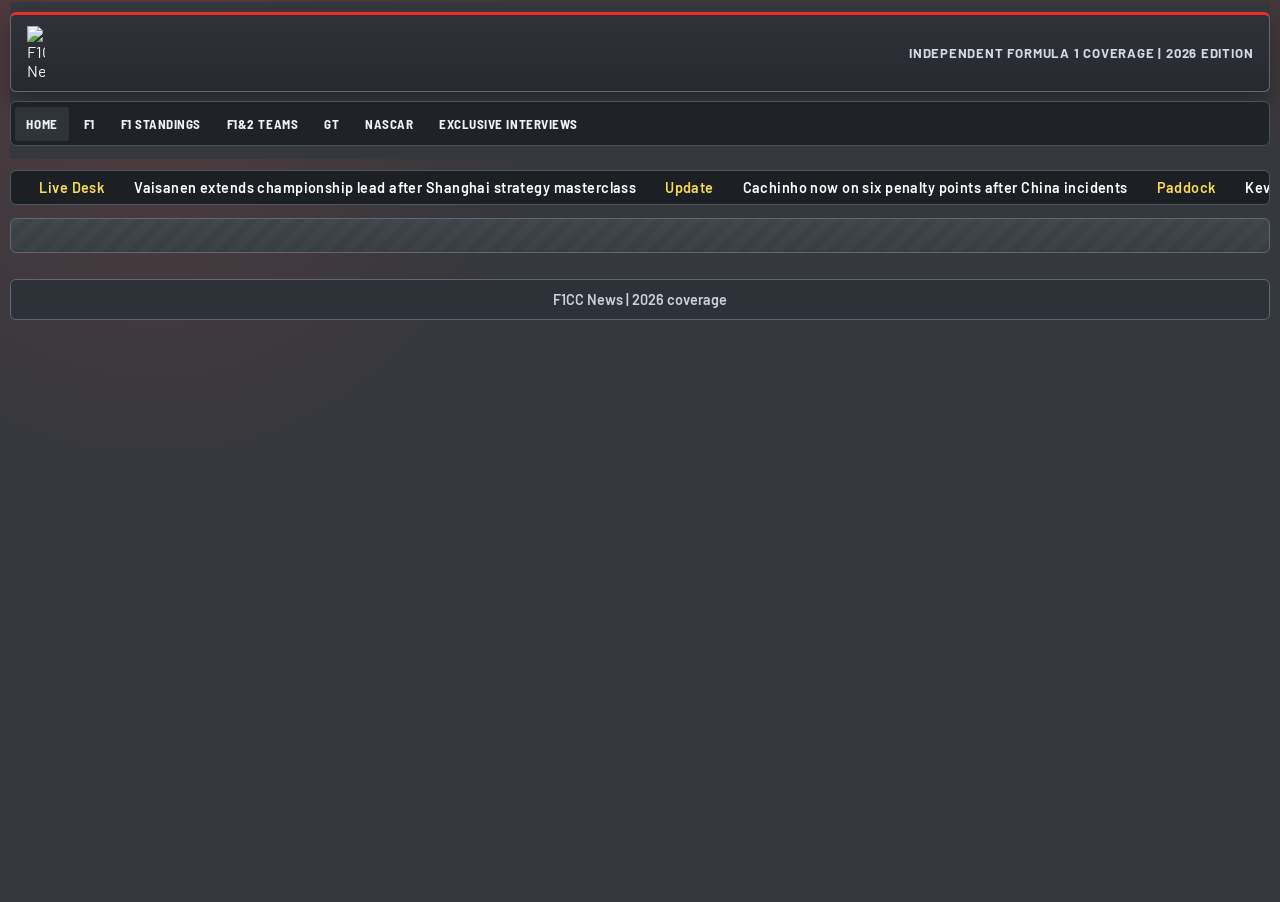
==== index.html @ a1f5dc10 "Update index.html" ====
<!DOCTYPE html>
<html lang="en">
<head>
	<meta charset="UTF-8">
	<meta name="viewport" content="width=device-width, initial-scale=1.0">
	<title>F1CC News | 2026 Desk</title>
	<link rel="icon" type="image/x-icon" href="images/F1CC News icon.ico">
	<link rel="preconnect" href="https://fonts.googleapis.com">
	<link rel="preconnect" href="https://fonts.gstatic.com" crossorigin>
	<link href="https://fonts.googleapis.com/css2?family=Barlow:wght@400;500;700;800&family=Barlow+Semi+Condensed:wght@500;700;800&display=swap" rel="stylesheet">
	<style>
		:root {
			--bg: #35383d;
			--bg-soft: #3e4248;
			--paper: #454a51;
			--paper-2: #4a5058;
			--ink: #f7f8fa;
			--muted: #ccd2dc;
			--line: #616874;
			--brand: #eb2d2a;
			--brand-dark: #b11f1d;
			--accent: #ff514d;
			--shadow: 0 10px 24px rgba(0, 0, 0, 0.28);
			--radius: 6px;
		}

		* {
			box-sizing: border-box;
		}

		body {
			margin: 0;
			font-family: "Barlow", sans-serif;
			color: var(--ink);
			background:
				linear-gradient(180deg, rgba(235, 45, 42, 0.08), transparent 180px),
				radial-gradient(circle at 12% 12%, rgba(255, 81, 77, 0.12), transparent 28%),
				var(--bg);
			min-height: 100vh;
		}

		body.dialog-open {
			overflow: hidden;
		}

		.site-shell {
			width: min(1280px, calc(100% - 1.2rem));
			margin: 0.75rem auto 1.4rem;
			position: relative;
		}

		.topbar {
			display: flex;
			align-items: center;
			justify-content: space-between;
			border: 1px solid var(--line);
			border-radius: var(--radius);
			background: linear-gradient(180deg, #2f3339 0%, #26292f 100%);
			box-shadow: var(--shadow);
			padding: 0.7rem 1rem;
			gap: 1rem;
			overflow: hidden;
			border-top: 3px solid var(--brand);
		}

		.brand {
			font-family: "Barlow Semi Condensed", sans-serif;
			font-size: clamp(1.85rem, 4vw, 2.6rem);
			letter-spacing: 0.02em;
			line-height: 0.95;
			margin: 0;
			color: #ffffff;
			white-space: nowrap;
			font-weight: 800;
			text-transform: uppercase;
		}

		.brand span {
			color: var(--brand);
		}

		.tagline {
			font-weight: 700;
			color: #d4dae4;
			font-size: 0.82rem;
			text-transform: uppercase;
			letter-spacing: 0.06em;
			white-space: nowrap;
		}

		.nav-row {
			margin-top: 0.55rem;
			background: #1f2227;
			border: 1px solid #4c525d;
			border-radius: var(--radius);
			display: flex;
			gap: 0.2rem;
			padding: 0.28rem;
			overflow-x: auto;
		}

		.nav-link {
			color: #eef1f7;
			text-decoration: none;
			text-transform: uppercase;
			font-family: "Barlow Semi Condensed", sans-serif;
			font-weight: 700;
			letter-spacing: 0.04em;
			font-size: 0.82rem;
			padding: 0.5rem 0.65rem;
			border-radius: 3px;
			border: 1px solid transparent;
			white-space: nowrap;
		}

		.nav-link:hover,
		.nav-link.active {
			background: #2f343b;
			border-color: #555d69;
		}

		.ticker-wrap {
			margin-top: 0.7rem;
			background: #1c1f24;
			color: #fff;
			border-radius: var(--radius);
			overflow: hidden;
			border: 1px solid #4f5662;
		}

		.ticker {
			display: inline-block;
			padding: 0.5rem 0;
			white-space: nowrap;
			animation: ticker 28s linear infinite;
			font-weight: 600;
			letter-spacing: 0.03em;
			font-size: 0.9rem;
		}

		.ticker span {
			margin: 0 1.8rem;
			color: #f9db55;
		}

		@keyframes ticker {
			from { transform: translateX(0); }
			to { transform: translateX(-50%); }
		}

		.hero {
			margin-top: 0.8rem;
			padding: 1.05rem;
			border: 1px solid var(--line);
			border-radius: var(--radius);
			background: linear-gradient(180deg, #3f444b 0%, #383c43 100%);
			position: relative;
			overflow: hidden;
		}

		.hero::before {
			content: "";
			position: absolute;
			inset: 0;
			background: repeating-linear-gradient(135deg, rgba(255, 255, 255, 0.02) 0 8px, rgba(255, 255, 255, 0) 8px 16px);
			pointer-events: none;
		}

		.hero h2 {
			font-family: "Barlow Semi Condensed", sans-serif;
			font-size: clamp(1.7rem, 5vw, 2.6rem);
			margin: 0;
			color: #ffffff;
			letter-spacing: -0.02em;
			line-height: 1;
			max-width: 18ch;
			position: relative;
			z-index: 2;
			text-transform: uppercase;
		}

		.hero p {
			max-width: 75ch;
			color: #d2d9e3;
			font-size: 0.97rem;
			margin-bottom: 0;
			position: relative;
			z-index: 2;
		}

		.frontpage {
			display: grid;
			grid-template-columns: minmax(0, 1.2fr) minmax(280px, 0.8fr);
			gap: 0.8rem;
			align-items: stretch;
			position: relative;
			z-index: 2;
		}

		.feature-card,
		.headline-stack {
			border: 1px solid #6b7380;
			border-radius: 4px;
			background: #2f3339;
			box-shadow: inset 0 0 0 1px rgba(255, 255, 255, 0.03);
		}

		.feature-card {
			padding: 0.8rem;
		}

		.feature-card a,
		.headline-link {
			color: inherit;
			text-decoration: none;
		}

		.feature-title {
			margin: 0.55rem 0 0.35rem;
			font-family: "Barlow Semi Condensed", sans-serif;
			font-size: clamp(1.3rem, 2.4vw, 2rem);
			line-height: 1.02;
			text-transform: uppercase;
		}

		.feature-kicker,
		.headline-kicker {
			font-size: 0.75rem;
			text-transform: uppercase;
			letter-spacing: 0.06em;
			color: #ffcbca;
			font-weight: 700;
		}

		.feature-card .img-placeholder {
			min-height: 250px;
			margin: 0;
		}

		.feature-card img,
		.teaser-image {
			width: 100%;
			height: auto;
			max-height: 320px;
			object-fit: cover;
			border-radius: 4px;
			border: 1px solid #727b8a;
			display: block;
		}

		.headline-stack {
			display: grid;
			gap: 0;
			overflow: hidden;
		}

		.headline-link {
			display: block;
			padding: 0.95rem;
			border-bottom: 1px solid #59616d;
			transition: background 0.15s ease;
		}

		.headline-link:last-child {
			border-bottom: 0;
		}

		.headline-link:hover {
			background: #3a4048;
		}

		.headline-link h3 {
			margin: 0.35rem 0 0.25rem;
			font-family: "Barlow Semi Condensed", sans-serif;
			font-size: 1.28rem;
			line-height: 1.04;
			text-transform: uppercase;
		}

		.headline-link p {
			margin: 0;
			color: #d5dbe4;
			font-size: 0.92rem;
			line-height: 1.35;
		}

		.front-teasers {
			display: grid;
			gap: 0.8rem;
		}

		.teaser-card {
			background: #40454c;
			border: 1px solid #6b7380;
			border-radius: 4px;
			padding: 0.8rem;
			box-shadow: inset 0 0 0 1px rgba(255, 255, 255, 0.03);
		}

		.teaser-card a {
			color: inherit;
			text-decoration: none;
		}

		.teaser-card h3 {
			margin: 0.5rem 0 0.25rem;
			font-family: "Barlow Semi Condensed", sans-serif;
			font-size: 1.25rem;
			text-transform: uppercase;
			line-height: 1.05;
		}

		.teaser-card p {
			margin: 0;
			color: #d6dce6;
		}

		.content-layout {
			display: grid;
			grid-template-columns: minmax(0, 2.2fr) minmax(260px, 1fr);
			gap: 0.8rem;
			align-items: start;
			margin-top: 0.8rem;
		}

		.grid {
			display: grid;
			grid-template-columns: 1fr;
			gap: 0.8rem;
			margin-top: 0;
		}

		.article {
			background: var(--paper);
			border: 1px solid var(--line);
			border-radius: var(--radius);
			box-shadow: var(--shadow);
			overflow: hidden;
			opacity: 0;
			transform: translateY(16px);
			animation: reveal 0.55s ease forwards;
		}

		.article:nth-child(2) {
			animation-delay: 0.18s;
		}

		@keyframes reveal {
			to {
				opacity: 1;
				transform: translateY(0);
			}
		}

		.article-head {
			padding: 0.95rem 0.95rem 0.75rem;
			border-bottom: 1px solid var(--line);
			background: linear-gradient(180deg, #4d535c 0%, #434952 100%);
		}

		.label-row {
			display: flex;
			flex-wrap: wrap;
			gap: 0.5rem;
			margin-bottom: 0.65rem;
		}

		.pill {
			border-radius: 999px;
			padding: 0.25rem 0.6rem;
			font-size: 0.74rem;
			font-weight: 800;
			letter-spacing: 0.06em;
			text-transform: uppercase;
			border: 1px solid transparent;
		}

		.pill.breaking {
			background: #582527;
			color: #ffd2d0;
			border-color: #8a3b3f;
		}

		.pill.analysis {
			background: #2e3e55;
			color: #d7e7ff;
			border-color: #4f6586;
		}

		.article h3 {
			margin: 0;
			font-size: clamp(1.32rem, 2.4vw, 1.95rem);
			line-height: 1.06;
			font-family: "Barlow Semi Condensed", sans-serif;
			text-transform: uppercase;
			letter-spacing: -0.01em;
		}

		.meta {
			margin-top: 0.55rem;
			color: #c7cdd7;
			font-weight: 600;
			font-size: 0.85rem;
		}

		.action-row {
			display: flex;
			flex-wrap: wrap;
			gap: 0.45rem;
			margin-top: 0.75rem;
		}

		.fake-btn {
			background: #2a2e35;
			color: #f5f7fc;
			border: 1px solid #666f7c;
			border-radius: 3px;
			padding: 0.35rem 0.55rem;
			font-size: 0.74rem;
			font-weight: 700;
			letter-spacing: 0.04em;
			text-transform: uppercase;
		}

		.fake-btn.primary {
			background: #a52624;
			border-color: #d53f3c;
		}

		.article-body {
			padding: 0.95rem;
			line-height: 1.55;
			font-size: 0.98rem;
			color: #eef2f8;
		}

		.img-placeholder {
			display: grid;
			place-items: center;
			min-height: 210px;
			margin: 0.5rem 0 0.8rem;
			border-radius: 4px;
			border: 1px dashed #7c8695;
			background:
				linear-gradient(180deg, rgba(255, 255, 255, 0.03), rgba(255, 255, 255, 0.01)),
				repeating-linear-gradient(45deg, rgba(255, 255, 255, 0.03) 0 10px, rgba(255, 255, 255, 0) 10px 20px);
			color: #d4dbe7;
			font-family: "Barlow Semi Condensed", sans-serif;
			font-size: 0.96rem;
			letter-spacing: 0.05em;
			text-transform: uppercase;
		}

		.image-card {
			margin: 0.5rem 0 0.8rem;
		}

		.image-card img {
			display: block;
			width: 100%;
			height: auto;
			max-height: 420px;
			object-fit: cover;
			border-radius: 4px;
			border: 1px solid #727b8a;
		}

		.image-card figcaption {
			font-size: 0.78rem;
			color: #c3cbd8;
			margin-top: 0.36rem;
			text-transform: uppercase;
			letter-spacing: 0.04em;
		}

		.img-slot {
			display: flex;
			flex-direction: column;
			gap: 0.32rem;
		}

		.img-slot img {
			display: block;
			width: 100%;
			height: 92px;
			object-fit: cover;
			border-radius: 4px;
			border: 1px solid #727b8a;
		}

		.img-row {
			display: grid;
			grid-template-columns: repeat(3, minmax(0, 1fr));
			gap: 0.45rem;
			margin: 0.35rem 0 0.8rem;
		}

		.img-row .img-placeholder {
			min-height: 92px;
			margin: 0;
			font-size: 0.75rem;
		}

		.article-body h4 {
			margin: 1.15rem 0 0.5rem;
			font-size: 1.05rem;
			color: #ffffff;
			border-left: 3px solid var(--brand);
			padding-left: 0.5rem;
			line-height: 1.2;
			text-transform: uppercase;
			font-family: "Barlow Semi Condensed", sans-serif;
			letter-spacing: 0.03em;
		}

		.article-body p {
			margin: 0.6rem 0;
		}

		dialog.news-dialog {
			width: min(980px, calc(100% - 1rem));
			max-height: calc(100vh - 1rem);
			padding: 0;
			border: 1px solid #6b7380;
			border-radius: 6px;
			background: #3f444b;
			color: var(--ink);
			box-shadow: 0 22px 60px rgba(0, 0, 0, 0.55);
			overflow: auto;
		}

		dialog.news-dialog::backdrop {
			background: rgba(7, 8, 10, 0.78);
			backdrop-filter: blur(2px);
		}

		.dialog-bar {
			display: flex;
			align-items: center;
			justify-content: space-between;
			gap: 0.75rem;
			padding-bottom: 0.65rem;
			margin-bottom: 0.65rem;
			border-bottom: 1px solid #69727f;
		}

		.dialog-label {
			font-family: "Barlow Semi Condensed", sans-serif;
			text-transform: uppercase;
			letter-spacing: 0.05em;
			font-size: 0.85rem;
			font-weight: 800;
			color: #ffcbca;
		}

		.dialog-close {
			border: 1px solid #69727f;
			border-radius: 3px;
			background: #2d3138;
			color: #ffffff;
			padding: 0.35rem 0.6rem;
			font-weight: 700;
			text-transform: uppercase;
			letter-spacing: 0.04em;
		}

		.dialog-close:hover {
			background: #3a4048;
		}

		.dialog-shell {
			padding: 0.95rem;
		}

		.sidebar {
			border: 1px solid var(--line);
			border-radius: var(--radius);
			background: linear-gradient(180deg, #424851 0%, #3a3f47 100%);
			box-shadow: var(--shadow);
			overflow: hidden;
		}

		.sidebar-head {
			padding: 0.8rem 0.9rem;
			border-bottom: 1px solid var(--line);
			font-family: "Barlow Semi Condensed", sans-serif;
			font-size: 1rem;
			font-weight: 800;
			text-transform: uppercase;
			letter-spacing: 0.03em;
		}

		.side-block {
			padding: 0.8rem 0.9rem;
			border-bottom: 1px solid #58606d;
		}

		.side-block:last-child {
			border-bottom: 0;
		}

		.side-title {
			margin: 0 0 0.6rem;
			font-size: 0.8rem;
			text-transform: uppercase;
			letter-spacing: 0.05em;
			color: #cad1dc;
		}

		.side-list {
			list-style: none;
			margin: 0;
			padding: 0;
			display: grid;
			gap: 0.5rem;
		}

		.side-list li {
			padding-bottom: 0.45rem;
			border-bottom: 1px dotted #697282;
			font-size: 0.93rem;
			line-height: 1.25;
		}

		.side-list li:last-child {
			border-bottom: 0;
			padding-bottom: 0;
		}

		.side-thumb {
			min-height: 72px;
			margin-top: 0.55rem;
		}

		footer {
			margin-top: 0.8rem;
			border: 1px solid var(--line);
			border-radius: var(--radius);
			padding: 0.7rem 0.95rem;
			background: #2d3138;
			font-weight: 600;
			color: #ccd2dc;
			text-align: center;
			font-size: 0.9rem;
		}

		@media (max-width: 980px) {
			.content-layout {
				grid-template-columns: 1fr;
			}

			.frontpage {
				grid-template-columns: 1fr;
			}

			.sidebar {
				order: -1;
			}
		}

		@media (max-width: 720px) {
			.site-shell {
				width: calc(100% - 0.7rem);
				margin-top: 0.35rem;
			}

			.topbar {
				flex-direction: column;
				align-items: flex-start;
			}

			.tagline {
				font-size: 0.72rem;
			}

			.hero {
				padding: 0.85rem;
			}

			.article-head,
			.article-body {
				padding: 0.82rem;
			}

			.img-row {
				grid-template-columns: repeat(2, minmax(0, 1fr));
			}
		}
	</style>
</head>
<body>
	<main class="site-shell">
		<div class="sticky-header" style="position: sticky; top: 0; z-index: 100; padding-top: 0.6rem; padding-bottom: 0.8rem; margin-top: -0.6rem; background: var(--bg);">
        <header class="topbar">
<a href="index.html" style="text-decoration: none; color: inherit; display: inline-block; max-width: 100%;">
    <img src="images/F1CC Header.png" alt="F1CC News" style="width: 20%; max-width: 1080px; height: auto; display: block;">
</a>
          <div class="tagline">Independent Formula 1 Coverage | 2026 Edition</div>
        </header>
        <nav class="nav-row" style="margin-top: 0.55rem; background: #1f2227; border: 1px solid #4c525d; border-radius: var(--radius); display: flex; gap: 0.2rem; padding: 0.28rem; overflow-x: auto;">
          <a class="nav-link active" href="index.html" style="color: #eef1f7; text-decoration: none; text-transform: uppercase; font-family: 'Barlow Semi Condensed', sans-serif; font-weight: 700; letter-spacing: 0.04em; font-size: 0.82rem; padding: 0.5rem 0.65rem; border-radius: 3px; border: 1px solid transparent; white-space: nowrap;">Home</a>
          <a class="nav-link" href="#" style="color: #eef1f7; text-decoration: none; text-transform: uppercase; font-family: 'Barlow Semi Condensed', sans-serif; font-weight: 700; letter-spacing: 0.04em; font-size: 0.82rem; padding: 0.5rem 0.65rem; border-radius: 3px; border: 1px solid transparent; white-space: nowrap;">F1</a>
          <a class="nav-link" href="https://jrfoster09.github.io/f1cc-wiki/pages/season.html?year=2026" style="color: #eef1f7; text-decoration: none; text-transform: uppercase; font-family: 'Barlow Semi Condensed', sans-serif; font-weight: 700; letter-spacing: 0.04em; font-size: 0.82rem; padding: 0.5rem 0.65rem; border-radius: 3px; border: 1px solid transparent; white-space: nowrap;">F1 Standings</a>
          <a class="nav-link" href="https://jrfoster09.github.io/f1cc-wiki/pages/teams.html" style="color: #eef1f7; text-decoration: none; text-transform: uppercase; font-family: 'Barlow Semi Condensed', sans-serif; font-weight: 700; letter-spacing: 0.04em; font-size: 0.82rem; padding: 0.5rem 0.65rem; border-radius: 3px; border: 1px solid transparent; white-space: nowrap;">F1&2 Teams</a>
          <a class="nav-link" href="#" style="color: #eef1f7; text-decoration: none; text-transform: uppercase; font-family: 'Barlow Semi Condensed', sans-serif; font-weight: 700; letter-spacing: 0.04em; font-size: 0.82rem; padding: 0.5rem 0.65rem; border-radius: 3px; border: 1px solid transparent; white-space: nowrap;">GT</a>
          <a class="nav-link" href="#" style="color: #eef1f7; text-decoration: none; text-transform: uppercase; font-family: 'Barlow Semi Condensed', sans-serif; font-weight: 700; letter-spacing: 0.04em; font-size: 0.82rem; padding: 0.5rem 0.65rem; border-radius: 3px; border: 1px solid transparent; white-space: nowrap;">NASCAR</a>
          <a class="nav-link" href="#" style="color: #eef1f7; text-decoration: none; text-transform: uppercase; font-family: 'Barlow Semi Condensed', sans-serif; font-weight: 700; letter-spacing: 0.04em; font-size: 0.82rem; padding: 0.5rem 0.65rem; border-radius: 3px; border: 1px solid transparent; white-space: nowrap;">Exclusive Interviews</a>
        </nav>
      </div>

		<div class="ticker-wrap" aria-label="news ticker">
			<div class="ticker">
				<span>Live Desk</span>Vaisanen extends championship lead after Shanghai strategy masterclass<span>Update</span>Cachinho now on six penalty points after China incidents<span>Paddock</span>Kevu linked with VCARB seat as junior programme decision looms<span>Live Desk</span>Vaisanen extends championship lead after Shanghai strategy masterclass<span>Update</span>Cachinho now on six penalty points after China incidents<span>Paddock</span>Kevu linked with VCARB seat as junior programme decision looms
			</div>
		</div>

		<section class="hero" id="hero-container"></section>

		<div class="content-layout">
			<section class="front-teasers" id="teasers-container"></section>

<!--
			<aside class="sidebar" aria-label="More stories">
				<div class="sidebar-head">More Headlines</div>
				<section class="side-block">
					<h4 class="side-title">Latest Updates</h4>
					<ul class="side-list">
						<li>JackTEF set for FW14B drive at Goodwood while F1 is out of town</li>
						<li>Ferrari approach to Liam Dela Cruz reportedly rejected after retirement</li>
						<li>RFK Racing says all four Fords had race-winning speed at Daytona 500</li>
					</ul>
					<div class="img-slot side-thumb">
						<img src="images/Fer EV Garage.jpg" alt="News headline image 1">
						<div class="img-placeholder">Sidebar image slot 1</div>
					</div>
				</section>

				<section class="side-block">
					<h4 class="side-title">Latest On Track</h4>
					<ul class="side-list">
						<li>China GP fallout: paddock turns attention to strategy and penalties</li>
						<li>Japan preview: Suzuka pressure rises for title contenders</li>
						<li>Ferrari's championship lead becomes the paddock benchmark</li>
					</ul>
					<div class="img-slot side-thumb">
						<img src="images/RB Roy Garage.png" alt="News headline image 2">
						<div class="img-placeholder">Sidebar image slot 2</div>
					</div>
				</section>
			</aside>
-->
			<div id="sidebar-container"></div>
		</div>

		<footer>
			F1CC News | 2026 coverage
		</footer>
	</main>
	<script src="stories.js"></script>
  <script src="sidebar.js"></script>

<script>
  function extractSnippet(html) {
      if (!html) return '';
      const tmp = document.createElement('div');
      tmp.innerHTML = html;
      let text = tmp.textContent || tmp.innerText || '';
      text = text.trim();
      return text.length > 120 ? text.substring(0, 117) + '...' : text;
  }

  function parseDateFromMeta(meta) {
    const m = (meta || '').match(/Published:\s*(\d+)\s+(\w+)\s+(\d{4})/);
    if (!m) return new Date(0);
    return new Date(m[2] + ' ' + m[1] + ', ' + m[3]);
  }

  async function initFrontPage() {
    await window.loadStories();
    const storiesArray = Object.entries(window.stories)
      .map(([key, story]) => ({ key, ...story }))
      .filter(s => Array.isArray(s.tags) && s.tags.includes('F1'));

    storiesArray.sort((a, b) => parseDateFromMeta(b.meta) - parseDateFromMeta(a.meta));

    const leadStory = storiesArray[0] || {};
    const topStory1 = storiesArray[1] || {};
    const topStory2 = storiesArray[2] || {};
    const teasers = storiesArray.slice(3);

    const heroContainer = document.getElementById('hero-container');
    if (heroContainer && leadStory.key) {
        heroContainer.innerHTML = `
        <div class="frontpage">
            <div class="feature-card">
                <div class="feature-kicker">Featured Image</div>
                <a href="article.html?story=${leadStory.key}" aria-label="Open ${leadStory.title}">
                    <img src="${leadStory.image}" alt="Lead Image" style="width:100%;height:auto;max-height:320px;object-fit:cover;border-radius:4px;border:1px solid #727b8a;display:block;">
                </a>
                <a href="article.html?story=${leadStory.key}">
                    <div class="feature-title">${leadStory.title}</div>
                </a>
            </div>
            <div class="headline-stack" aria-label="Top headlines">
                ${topStory1.key ? `<a class="headline-link" href="article.html?story=${topStory1.key}">
                    <div class="headline-kicker">${topStory1.kicker || 'Top Story'}</div>
                    <h3>${topStory1.title}</h3>
                    <p style="color: #b0b8c4; font-size: 0.85rem; margin-bottom: 0.3rem;">${topStory1.meta}</p>
                    <p style="color: #d6dce6; font-size: 0.9rem; line-height: 1.4;">${extractSnippet(topStory1.body)}</p>
                </a>` : ''}
                ${topStory2.key ? `<a class="headline-link" href="article.html?story=${topStory2.key}">
                    <div class="headline-kicker">${topStory2.kicker || 'Analysis'}</div>
                    <h3>${topStory2.title}</h3>
                    <p style="color: #b0b8c4; font-size: 0.85rem; margin-bottom: 0.3rem;">${topStory2.meta}</p>
                    <p style="color: #d6dce6; font-size: 0.9rem; line-height: 1.4;">${extractSnippet(topStory2.body)}</p>
                </a>` : ''}
            </div>
        </div>`;
    }

    const teasersContainer = document.getElementById('teasers-container');
    if (teasersContainer && teasers.length > 0) {
        teasersContainer.innerHTML = teasers.map(story => `
            <div class="teaser-card">
                <div class="label-row" style="display: flex; gap: 0.5rem; flex-wrap: wrap; margin-bottom: 0.5rem;">
                    ${(story.tags || []).map(tag => `<a href="tags.html?tag=${encodeURIComponent(tag)}" class="pill ${tag.toLowerCase() === 'breaking' ? 'breaking' : 'analysis'}">${tag}</a>`).join('')}
                </div>
                <a href="article.html?story=${story.key}">
                    <img class="teaser-image" src="${story.image}" alt="${story.title}" style="width:100%;height:auto;aspect-ratio:3/2;object-fit:cover;margin:0.5rem 0;border-radius:3px;">
                    <h3>${story.title}</h3>
                </a>
                <p style="color: #b0b8c4; font-size: 0.82rem; margin-top: 0.3rem; margin-bottom: 0.4rem;">${story.meta}</p>
                <p style="color: #d6dce6; font-size: 0.9rem; line-height: 1.4;">${extractSnippet(story.body)}</p>
            </div>
        `).join('');
    }
  }

  document.addEventListener('DOMContentLoaded', initFrontPage);
</script>
</body>
</html>
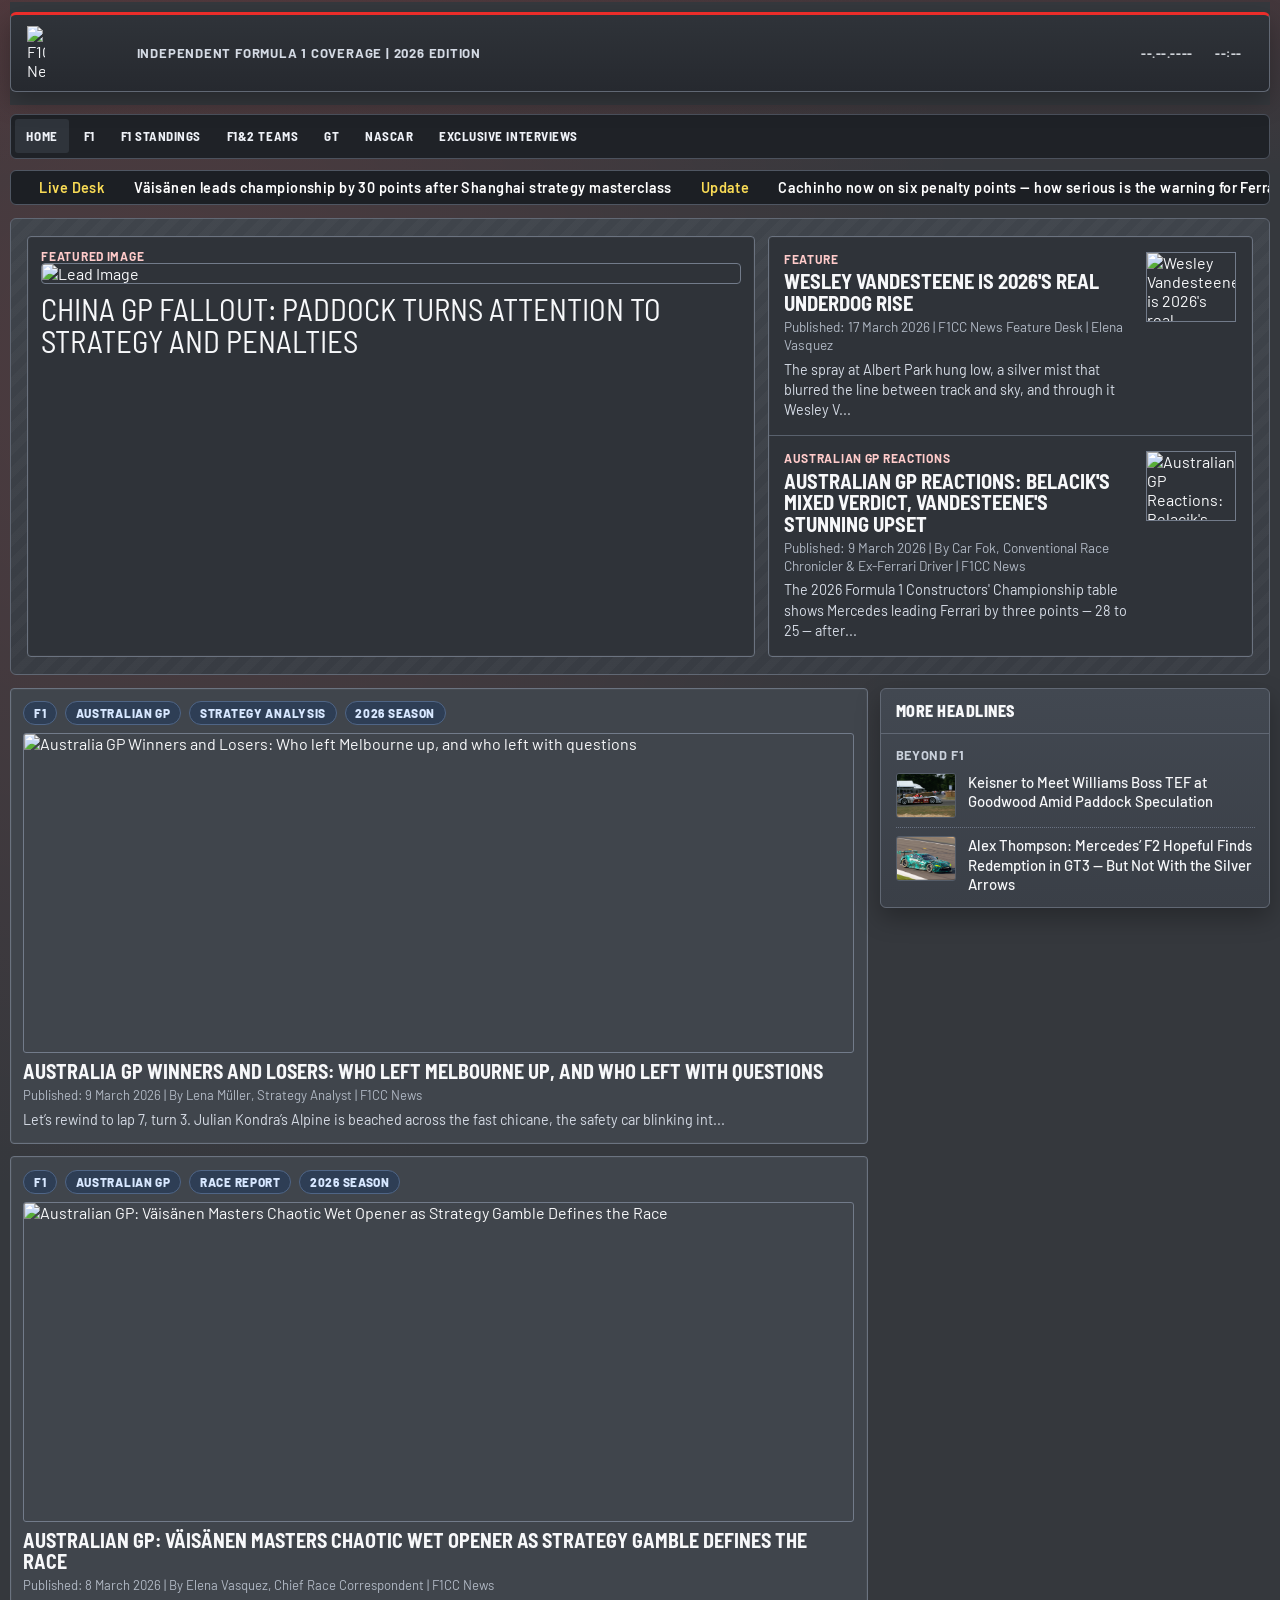
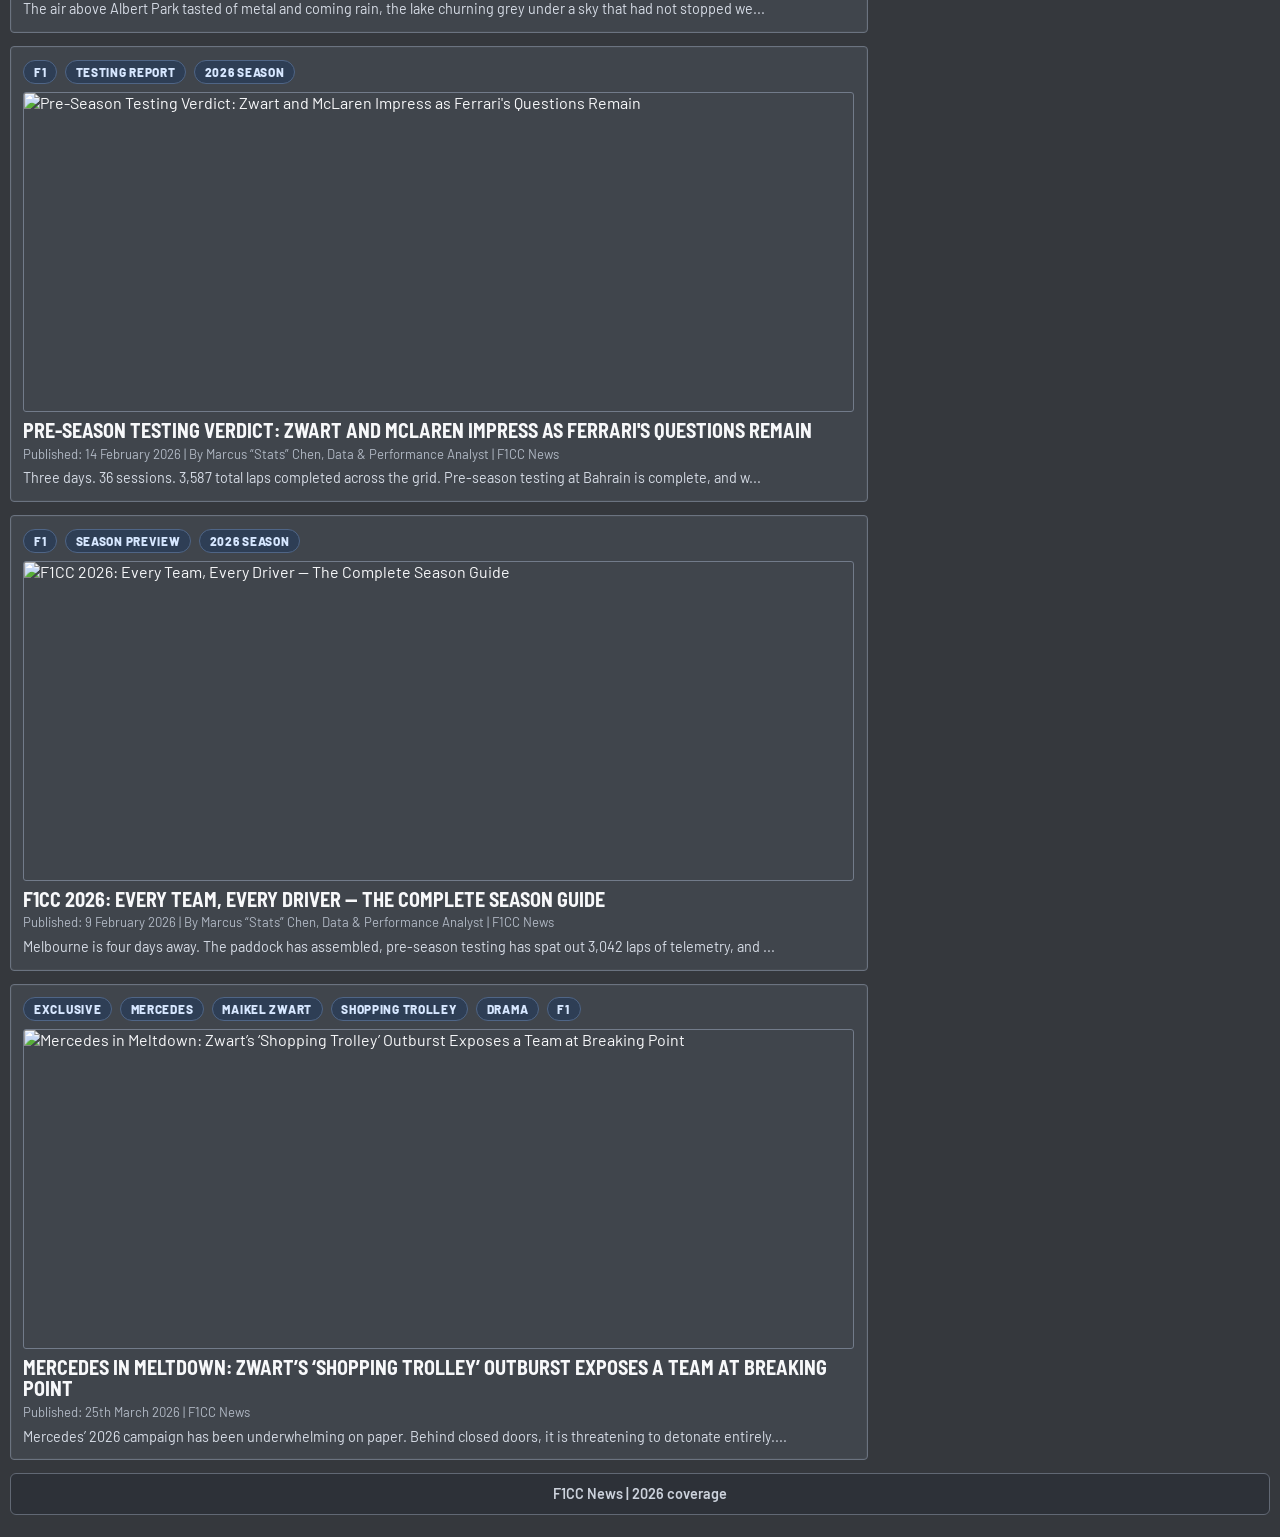
==== commit 9cea4c5a: "Update index.html" ====
--- a/index.html
+++ b/index.html
@@ -1,842 +1,168 @@
-<!DOCTYPE html>
-<html lang="en">
-<head>
-	<meta charset="UTF-8">
-	<meta name="viewport" content="width=device-width, initial-scale=1.0">
-	<title>F1CC News | 2026 Desk</title>
-	<link rel="icon" type="image/x-icon" href="images/F1CC News icon.ico">
-	<link rel="preconnect" href="https://fonts.googleapis.com">
-	<link rel="preconnect" href="https://fonts.gstatic.com" crossorigin>
-	<link href="https://fonts.googleapis.com/css2?family=Barlow:wght@400;500;700;800&family=Barlow+Semi+Condensed:wght@500;700;800&display=swap" rel="stylesheet">
-	<style>
-		:root {
-			--bg: #35383d;
-			--bg-soft: #3e4248;
-			--paper: #454a51;
-			--paper-2: #4a5058;
-			--ink: #f7f8fa;
-			--muted: #ccd2dc;
-			--line: #616874;
-			--brand: #eb2d2a;
-			--brand-dark: #b11f1d;
-			--accent: #ff514d;
-			--shadow: 0 10px 24px rgba(0, 0, 0, 0.28);
-			--radius: 6px;
-		}
-
-		* {
-			box-sizing: border-box;
-		}
-
-		body {
-			margin: 0;
-			font-family: "Barlow", sans-serif;
-			color: var(--ink);
-			background:
-				linear-gradient(180deg, rgba(235, 45, 42, 0.08), transparent 180px),
-				radial-gradient(circle at 12% 12%, rgba(255, 81, 77, 0.12), transparent 28%),
-				var(--bg);
-			min-height: 100vh;
-		}
-
-		body.dialog-open {
-			overflow: hidden;
-		}
-
-		.site-shell {
-			width: min(1280px, calc(100% - 1.2rem));
-			margin: 0.75rem auto 1.4rem;
-			position: relative;
-		}
-
-		.topbar {
-			display: flex;
-			align-items: center;
-			justify-content: space-between;
-			border: 1px solid var(--line);
-			border-radius: var(--radius);
-			background: linear-gradient(180deg, #2f3339 0%, #26292f 100%);
-			box-shadow: var(--shadow);
-			padding: 0.7rem 1rem;
-			gap: 1rem;
-			overflow: hidden;
-			border-top: 3px solid var(--brand);
-		}
-
-		.brand {
-			font-family: "Barlow Semi Condensed", sans-serif;
-			font-size: clamp(1.85rem, 4vw, 2.6rem);
-			letter-spacing: 0.02em;
-			line-height: 0.95;
-			margin: 0;
-			color: #ffffff;
-			white-space: nowrap;
-			font-weight: 800;
-			text-transform: uppercase;
-		}
-
-		.brand span {
-			color: var(--brand);
-		}
-
-		.tagline {
-			font-weight: 700;
-			color: #d4dae4;
-			font-size: 0.82rem;
-			text-transform: uppercase;
-			letter-spacing: 0.06em;
-			white-space: nowrap;
-		}
-
-		.nav-row {
-			margin-top: 0.55rem;
-			background: #1f2227;
-			border: 1px solid #4c525d;
-			border-radius: var(--radius);
-			display: flex;
-			gap: 0.2rem;
-			padding: 0.28rem;
-			overflow-x: auto;
-		}
-
-		.nav-link {
-			color: #eef1f7;
-			text-decoration: none;
-			text-transform: uppercase;
-			font-family: "Barlow Semi Condensed", sans-serif;
-			font-weight: 700;
-			letter-spacing: 0.04em;
-			font-size: 0.82rem;
-			padding: 0.5rem 0.65rem;
-			border-radius: 3px;
-			border: 1px solid transparent;
-			white-space: nowrap;
-		}
-
-		.nav-link:hover,
-		.nav-link.active {
-			background: #2f343b;
-			border-color: #555d69;
-		}
-
-		.ticker-wrap {
-			margin-top: 0.7rem;
-			background: #1c1f24;
-			color: #fff;
-			border-radius: var(--radius);
-			overflow: hidden;
-			border: 1px solid #4f5662;
-		}
-
-		.ticker {
-			display: inline-block;
-			padding: 0.5rem 0;
-			white-space: nowrap;
-			animation: ticker 28s linear infinite;
-			font-weight: 600;
-			letter-spacing: 0.03em;
-			font-size: 0.9rem;
-		}
-
-		.ticker span {
-			margin: 0 1.8rem;
-			color: #f9db55;
-		}
-
-		@keyframes ticker {
-			from { transform: translateX(0); }
-			to { transform: translateX(-50%); }
-		}
-
-		.hero {
-			margin-top: 0.8rem;
-			padding: 1.05rem;
-			border: 1px solid var(--line);
-			border-radius: var(--radius);
-			background: linear-gradient(180deg, #3f444b 0%, #383c43 100%);
-			position: relative;
-			overflow: hidden;
-		}
-
-		.hero::before {
-			content: "";
-			position: absolute;
-			inset: 0;
-			background: repeating-linear-gradient(135deg, rgba(255, 255, 255, 0.02) 0 8px, rgba(255, 255, 255, 0) 8px 16px);
-			pointer-events: none;
-		}
-
-		.hero h2 {
-			font-family: "Barlow Semi Condensed", sans-serif;
-			font-size: clamp(1.7rem, 5vw, 2.6rem);
-			margin: 0;
-			color: #ffffff;
-			letter-spacing: -0.02em;
-			line-height: 1;
-			max-width: 18ch;
-			position: relative;
-			z-index: 2;
-			text-transform: uppercase;
-		}
-
-		.hero p {
-			max-width: 75ch;
-			color: #d2d9e3;
-			font-size: 0.97rem;
-			margin-bottom: 0;
-			position: relative;
-			z-index: 2;
-		}
-
-		.frontpage {
-			display: grid;
-			grid-template-columns: minmax(0, 1.2fr) minmax(280px, 0.8fr);
-			gap: 0.8rem;
-			align-items: stretch;
-			position: relative;
-			z-index: 2;
-		}
-
-		.feature-card,
-		.headline-stack {
-			border: 1px solid #6b7380;
-			border-radius: 4px;
-			background: #2f3339;
-			box-shadow: inset 0 0 0 1px rgba(255, 255, 255, 0.03);
-		}
-
-		.feature-card {
-			padding: 0.8rem;
-		}
-
-		.feature-card a,
-		.headline-link {
-			color: inherit;
-			text-decoration: none;
-		}
-
-		.feature-title {
-			margin: 0.55rem 0 0.35rem;
-			font-family: "Barlow Semi Condensed", sans-serif;
-			font-size: clamp(1.3rem, 2.4vw, 2rem);
-			line-height: 1.02;
-			text-transform: uppercase;
-		}
-
-		.feature-kicker,
-		.headline-kicker {
-			font-size: 0.75rem;
-			text-transform: uppercase;
-			letter-spacing: 0.06em;
-			color: #ffcbca;
-			font-weight: 700;
-		}
-
-		.feature-card .img-placeholder {
-			min-height: 250px;
-			margin: 0;
-		}
-
-		.feature-card img,
-		.teaser-image {
-			width: 100%;
-			height: auto;
-			max-height: 320px;
-			object-fit: cover;
-			border-radius: 4px;
-			border: 1px solid #727b8a;
-			display: block;
-		}
-
-		.headline-stack {
-			display: grid;
-			gap: 0;
-			overflow: hidden;
-		}
-
-		.headline-link {
-			display: block;
-			padding: 0.95rem;
-			border-bottom: 1px solid #59616d;
-			transition: background 0.15s ease;
-		}
-
-		.headline-link:last-child {
-			border-bottom: 0;
-		}
-
-		.headline-link:hover {
-			background: #3a4048;
-		}
-
-		.headline-link h3 {
-			margin: 0.35rem 0 0.25rem;
-			font-family: "Barlow Semi Condensed", sans-serif;
-			font-size: 1.28rem;
-			line-height: 1.04;
-			text-transform: uppercase;
-		}
-
-		.headline-link p {
-			margin: 0;
-			color: #d5dbe4;
-			font-size: 0.92rem;
-			line-height: 1.35;
-		}
-
-		.front-teasers {
-			display: grid;
-			gap: 0.8rem;
-		}
-
-		.teaser-card {
-			background: #40454c;
-			border: 1px solid #6b7380;
-			border-radius: 4px;
-			padding: 0.8rem;
-			box-shadow: inset 0 0 0 1px rgba(255, 255, 255, 0.03);
-		}
-
-		.teaser-card a {
-			color: inherit;
-			text-decoration: none;
-		}
-
-		.teaser-card h3 {
-			margin: 0.5rem 0 0.25rem;
-			font-family: "Barlow Semi Condensed", sans-serif;
-			font-size: 1.25rem;
-			text-transform: uppercase;
-			line-height: 1.05;
-		}
-
-		.teaser-card p {
-			margin: 0;
-			color: #d6dce6;
-		}
-
-		.content-layout {
-			display: grid;
-			grid-template-columns: minmax(0, 2.2fr) minmax(260px, 1fr);
-			gap: 0.8rem;
-			align-items: start;
-			margin-top: 0.8rem;
-		}
-
-		.grid {
-			display: grid;
-			grid-template-columns: 1fr;
-			gap: 0.8rem;
-			margin-top: 0;
-		}
-
-		.article {
-			background: var(--paper);
-			border: 1px solid var(--line);
-			border-radius: var(--radius);
-			box-shadow: var(--shadow);
-			overflow: hidden;
-			opacity: 0;
-			transform: translateY(16px);
-			animation: reveal 0.55s ease forwards;
-		}
-
-		.article:nth-child(2) {
-			animation-delay: 0.18s;
-		}
-
-		@keyframes reveal {
-			to {
-				opacity: 1;
-				transform: translateY(0);
-			}
-		}
-
-		.article-head {
-			padding: 0.95rem 0.95rem 0.75rem;
-			border-bottom: 1px solid var(--line);
-			background: linear-gradient(180deg, #4d535c 0%, #434952 100%);
-		}
-
-		.label-row {
-			display: flex;
-			flex-wrap: wrap;
-			gap: 0.5rem;
-			margin-bottom: 0.65rem;
-		}
-
-		.pill {
-			border-radius: 999px;
-			padding: 0.25rem 0.6rem;
-			font-size: 0.74rem;
-			font-weight: 800;
-			letter-spacing: 0.06em;
-			text-transform: uppercase;
-			border: 1px solid transparent;
-		}
-
-		.pill.breaking {
-			background: #582527;
-			color: #ffd2d0;
-			border-color: #8a3b3f;
-		}
-
-		.pill.analysis {
-			background: #2e3e55;
-			color: #d7e7ff;
-			border-color: #4f6586;
-		}
-
-		.article h3 {
-			margin: 0;
-			font-size: clamp(1.32rem, 2.4vw, 1.95rem);
-			line-height: 1.06;
-			font-family: "Barlow Semi Condensed", sans-serif;
-			text-transform: uppercase;
-			letter-spacing: -0.01em;
-		}
-
-		.meta {
-			margin-top: 0.55rem;
-			color: #c7cdd7;
-			font-weight: 600;
-			font-size: 0.85rem;
-		}
-
-		.action-row {
-			display: flex;
-			flex-wrap: wrap;
-			gap: 0.45rem;
-			margin-top: 0.75rem;
-		}
-
-		.fake-btn {
-			background: #2a2e35;
-			color: #f5f7fc;
-			border: 1px solid #666f7c;
-			border-radius: 3px;
-			padding: 0.35rem 0.55rem;
-			font-size: 0.74rem;
-			font-weight: 700;
-			letter-spacing: 0.04em;
-			text-transform: uppercase;
-		}
-
-		.fake-btn.primary {
-			background: #a52624;
-			border-color: #d53f3c;
-		}
-
-		.article-body {
-			padding: 0.95rem;
-			line-height: 1.55;
-			font-size: 0.98rem;
-			color: #eef2f8;
-		}
-
-		.img-placeholder {
-			display: grid;
-			place-items: center;
-			min-height: 210px;
-			margin: 0.5rem 0 0.8rem;
-			border-radius: 4px;
-			border: 1px dashed #7c8695;
-			background:
-				linear-gradient(180deg, rgba(255, 255, 255, 0.03), rgba(255, 255, 255, 0.01)),
-				repeating-linear-gradient(45deg, rgba(255, 255, 255, 0.03) 0 10px, rgba(255, 255, 255, 0) 10px 20px);
-			color: #d4dbe7;
-			font-family: "Barlow Semi Condensed", sans-serif;
-			font-size: 0.96rem;
-			letter-spacing: 0.05em;
-			text-transform: uppercase;
-		}
-
-		.image-card {
-			margin: 0.5rem 0 0.8rem;
-		}
-
-		.image-card img {
-			display: block;
-			width: 100%;
-			height: auto;
-			max-height: 420px;
-			object-fit: cover;
-			border-radius: 4px;
-			border: 1px solid #727b8a;
-		}
-
-		.image-card figcaption {
-			font-size: 0.78rem;
-			color: #c3cbd8;
-			margin-top: 0.36rem;
-			text-transform: uppercase;
-			letter-spacing: 0.04em;
-		}
-
-		.img-slot {
-			display: flex;
-			flex-direction: column;
-			gap: 0.32rem;
-		}
-
-		.img-slot img {
-			display: block;
-			width: 100%;
-			height: 92px;
-			object-fit: cover;
-			border-radius: 4px;
-			border: 1px solid #727b8a;
-		}
-
-		.img-row {
-			display: grid;
-			grid-template-columns: repeat(3, minmax(0, 1fr));
-			gap: 0.45rem;
-			margin: 0.35rem 0 0.8rem;
-		}
-
-		.img-row .img-placeholder {
-			min-height: 92px;
-			margin: 0;
-			font-size: 0.75rem;
-		}
-
-		.article-body h4 {
-			margin: 1.15rem 0 0.5rem;
-			font-size: 1.05rem;
-			color: #ffffff;
-			border-left: 3px solid var(--brand);
-			padding-left: 0.5rem;
-			line-height: 1.2;
-			text-transform: uppercase;
-			font-family: "Barlow Semi Condensed", sans-serif;
-			letter-spacing: 0.03em;
-		}
-
-		.article-body p {
-			margin: 0.6rem 0;
-		}
-
-		dialog.news-dialog {
-			width: min(980px, calc(100% - 1rem));
-			max-height: calc(100vh - 1rem);
-			padding: 0;
-			border: 1px solid #6b7380;
-			border-radius: 6px;
-			background: #3f444b;
-			color: var(--ink);
-			box-shadow: 0 22px 60px rgba(0, 0, 0, 0.55);
-			overflow: auto;
-		}
-
-		dialog.news-dialog::backdrop {
-			background: rgba(7, 8, 10, 0.78);
-			backdrop-filter: blur(2px);
-		}
-
-		.dialog-bar {
-			display: flex;
-			align-items: center;
-			justify-content: space-between;
-			gap: 0.75rem;
-			padding-bottom: 0.65rem;
-			margin-bottom: 0.65rem;
-			border-bottom: 1px solid #69727f;
-		}
-
-		.dialog-label {
-			font-family: "Barlow Semi Condensed", sans-serif;
-			text-transform: uppercase;
-			letter-spacing: 0.05em;
-			font-size: 0.85rem;
-			font-weight: 800;
-			color: #ffcbca;
-		}
-
-		.dialog-close {
-			border: 1px solid #69727f;
-			border-radius: 3px;
-			background: #2d3138;
-			color: #ffffff;
-			padding: 0.35rem 0.6rem;
-			font-weight: 700;
-			text-transform: uppercase;
-			letter-spacing: 0.04em;
-		}
-
-		.dialog-close:hover {
-			background: #3a4048;
-		}
-
-		.dialog-shell {
-			padding: 0.95rem;
-		}
-
-		.sidebar {
-			border: 1px solid var(--line);
-			border-radius: var(--radius);
-			background: linear-gradient(180deg, #424851 0%, #3a3f47 100%);
-			box-shadow: var(--shadow);
-			overflow: hidden;
-		}
-
-		.sidebar-head {
-			padding: 0.8rem 0.9rem;
-			border-bottom: 1px solid var(--line);
-			font-family: "Barlow Semi Condensed", sans-serif;
-			font-size: 1rem;
-			font-weight: 800;
-			text-transform: uppercase;
-			letter-spacing: 0.03em;
-		}
-
-		.side-block {
-			padding: 0.8rem 0.9rem;
-			border-bottom: 1px solid #58606d;
-		}
-
-		.side-block:last-child {
-			border-bottom: 0;
-		}
-
-		.side-title {
-			margin: 0 0 0.6rem;
-			font-size: 0.8rem;
-			text-transform: uppercase;
-			letter-spacing: 0.05em;
-			color: #cad1dc;
-		}
-
-		.side-list {
-			list-style: none;
-			margin: 0;
-			padding: 0;
-			display: grid;
-			gap: 0.5rem;
-		}
-
-		.side-list li {
-			padding-bottom: 0.45rem;
-			border-bottom: 1px dotted #697282;
-			font-size: 0.93rem;
-			line-height: 1.25;
-		}
-
-		.side-list li:last-child {
-			border-bottom: 0;
-			padding-bottom: 0;
-		}
-
-		.side-thumb {
-			min-height: 72px;
-			margin-top: 0.55rem;
-		}
-
-		footer {
-			margin-top: 0.8rem;
-			border: 1px solid var(--line);
-			border-radius: var(--radius);
-			padding: 0.7rem 0.95rem;
-			background: #2d3138;
-			font-weight: 600;
-			color: #ccd2dc;
-			text-align: center;
-			font-size: 0.9rem;
-		}
-
-		@media (max-width: 980px) {
-			.content-layout {
-				grid-template-columns: 1fr;
-			}
-
-			.frontpage {
-				grid-template-columns: 1fr;
-			}
-
-			.sidebar {
-				order: -1;
-			}
-		}
-
-		@media (max-width: 720px) {
-			.site-shell {
-				width: calc(100% - 0.7rem);
-				margin-top: 0.35rem;
-			}
-
-			.topbar {
-				flex-direction: column;
-				align-items: flex-start;
-			}
-
-			.tagline {
-				font-size: 0.72rem;
-			}
-
-			.hero {
-				padding: 0.85rem;
-			}
-
-			.article-head,
-			.article-body {
-				padding: 0.82rem;
-			}
-
-			.img-row {
-				grid-template-columns: repeat(2, minmax(0, 1fr));
-			}
-		}
-	</style>
-</head>
-<body>
-	<main class="site-shell">
-		<div class="sticky-header" style="position: sticky; top: 0; z-index: 100; padding-top: 0.6rem; padding-bottom: 0.8rem; margin-top: -0.6rem; background: var(--bg);">
-        <header class="topbar">
-<a href="index.html" style="text-decoration: none; color: inherit; display: inline-block; max-width: 100%;">
-    <img src="images/F1CC Header.png" alt="F1CC News" style="width: 20%; max-width: 1080px; height: auto; display: block;">
-</a>
-          <div class="tagline">Independent Formula 1 Coverage | 2026 Edition</div>
-        </header>
-        <nav class="nav-row" style="margin-top: 0.55rem; background: #1f2227; border: 1px solid #4c525d; border-radius: var(--radius); display: flex; gap: 0.2rem; padding: 0.28rem; overflow-x: auto;">
-          <a class="nav-link active" href="index.html" style="color: #eef1f7; text-decoration: none; text-transform: uppercase; font-family: 'Barlow Semi Condensed', sans-serif; font-weight: 700; letter-spacing: 0.04em; font-size: 0.82rem; padding: 0.5rem 0.65rem; border-radius: 3px; border: 1px solid transparent; white-space: nowrap;">Home</a>
-          <a class="nav-link" href="#" style="color: #eef1f7; text-decoration: none; text-transform: uppercase; font-family: 'Barlow Semi Condensed', sans-serif; font-weight: 700; letter-spacing: 0.04em; font-size: 0.82rem; padding: 0.5rem 0.65rem; border-radius: 3px; border: 1px solid transparent; white-space: nowrap;">F1</a>
-          <a class="nav-link" href="https://jrfoster09.github.io/f1cc-wiki/pages/season.html?year=2026" style="color: #eef1f7; text-decoration: none; text-transform: uppercase; font-family: 'Barlow Semi Condensed', sans-serif; font-weight: 700; letter-spacing: 0.04em; font-size: 0.82rem; padding: 0.5rem 0.65rem; border-radius: 3px; border: 1px solid transparent; white-space: nowrap;">F1 Standings</a>
-          <a class="nav-link" href="https://jrfoster09.github.io/f1cc-wiki/pages/teams.html" style="color: #eef1f7; text-decoration: none; text-transform: uppercase; font-family: 'Barlow Semi Condensed', sans-serif; font-weight: 700; letter-spacing: 0.04em; font-size: 0.82rem; padding: 0.5rem 0.65rem; border-radius: 3px; border: 1px solid transparent; white-space: nowrap;">F1&2 Teams</a>
-          <a class="nav-link" href="#" style="color: #eef1f7; text-decoration: none; text-transform: uppercase; font-family: 'Barlow Semi Condensed', sans-serif; font-weight: 700; letter-spacing: 0.04em; font-size: 0.82rem; padding: 0.5rem 0.65rem; border-radius: 3px; border: 1px solid transparent; white-space: nowrap;">GT</a>
-          <a class="nav-link" href="#" style="color: #eef1f7; text-decoration: none; text-transform: uppercase; font-family: 'Barlow Semi Condensed', sans-serif; font-weight: 700; letter-spacing: 0.04em; font-size: 0.82rem; padding: 0.5rem 0.65rem; border-radius: 3px; border: 1px solid transparent; white-space: nowrap;">NASCAR</a>
-          <a class="nav-link" href="#" style="color: #eef1f7; text-decoration: none; text-transform: uppercase; font-family: 'Barlow Semi Condensed', sans-serif; font-weight: 700; letter-spacing: 0.04em; font-size: 0.82rem; padding: 0.5rem 0.65rem; border-radius: 3px; border: 1px solid transparent; white-space: nowrap;">Exclusive Interviews</a>
-        </nav>
-      </div>
-
-		<div class="ticker-wrap" aria-label="news ticker">
-			<div class="ticker">
-				<span>Live Desk</span>Vaisanen extends championship lead after Shanghai strategy masterclass<span>Update</span>Cachinho now on six penalty points after China incidents<span>Paddock</span>Kevu linked with VCARB seat as junior programme decision looms<span>Live Desk</span>Vaisanen extends championship lead after Shanghai strategy masterclass<span>Update</span>Cachinho now on six penalty points after China incidents<span>Paddock</span>Kevu linked with VCARB seat as junior programme decision looms
-			</div>
-		</div>
-
-		<section class="hero" id="hero-container"></section>
-
-		<div class="content-layout">
-			<section class="front-teasers" id="teasers-container"></section>
-
-<!--
-			<aside class="sidebar" aria-label="More stories">
-				<div class="sidebar-head">More Headlines</div>
-				<section class="side-block">
-					<h4 class="side-title">Latest Updates</h4>
-					<ul class="side-list">
-						<li>JackTEF set for FW14B drive at Goodwood while F1 is out of town</li>
-						<li>Ferrari approach to Liam Dela Cruz reportedly rejected after retirement</li>
-						<li>RFK Racing says all four Fords had race-winning speed at Daytona 500</li>
-					</ul>
-					<div class="img-slot side-thumb">
-						<img src="images/Fer EV Garage.jpg" alt="News headline image 1">
-						<div class="img-placeholder">Sidebar image slot 1</div>
-					</div>
-				</section>
-
-				<section class="side-block">
-					<h4 class="side-title">Latest On Track</h4>
-					<ul class="side-list">
-						<li>China GP fallout: paddock turns attention to strategy and penalties</li>
-						<li>Japan preview: Suzuka pressure rises for title contenders</li>
-						<li>Ferrari's championship lead becomes the paddock benchmark</li>
-					</ul>
-					<div class="img-slot side-thumb">
-						<img src="images/RB Roy Garage.png" alt="News headline image 2">
-						<div class="img-placeholder">Sidebar image slot 2</div>
-					</div>
-				</section>
-			</aside>
--->
-			<div id="sidebar-container"></div>
-		</div>
-
-		<footer>
-			F1CC News | 2026 coverage
-		</footer>
-	</main>
-	<script src="stories.js"></script>
-  <script src="sidebar.js"></script>
-
-<script>
-  function extractSnippet(html) {
-      if (!html) return '';
-      const tmp = document.createElement('div');
-      tmp.innerHTML = html;
-      let text = tmp.textContent || tmp.innerText || '';
-      text = text.trim();
-      return text.length > 120 ? text.substring(0, 117) + '...' : text;
-  }
-
-  function parseDateFromMeta(meta) {
-    const m = (meta || '').match(/Published:\s*(\d+)\s+(\w+)\s+(\d{4})/);
-    if (!m) return new Date(0);
-    return new Date(m[2] + ' ' + m[1] + ', ' + m[3]);
-  }
-
-  async function initFrontPage() {
-    await window.loadStories();
-    const storiesArray = Object.entries(window.stories)
-      .map(([key, story]) => ({ key, ...story }))
-      .filter(s => Array.isArray(s.tags) && s.tags.includes('F1'));
-
-    storiesArray.sort((a, b) => parseDateFromMeta(b.meta) - parseDateFromMeta(a.meta));
-
-    const leadStory = storiesArray[0] || {};
-    const topStory1 = storiesArray[1] || {};
-    const topStory2 = storiesArray[2] || {};
-    const teasers = storiesArray.slice(3);
-
-    const heroContainer = document.getElementById('hero-container');
-    if (heroContainer && leadStory.key) {
-        heroContainer.innerHTML = `
-        <div class="frontpage">
-            <div class="feature-card">
-                <div class="feature-kicker">Featured Image</div>
-                <a href="article.html?story=${leadStory.key}" aria-label="Open ${leadStory.title}">
-                    <img src="${leadStory.image}" alt="Lead Image" style="width:100%;height:auto;max-height:320px;object-fit:cover;border-radius:4px;border:1px solid #727b8a;display:block;">
-                </a>
-                <a href="article.html?story=${leadStory.key}">
-                    <div class="feature-title">${leadStory.title}</div>
-                </a>
-            </div>
-            <div class="headline-stack" aria-label="Top headlines">
-                ${topStory1.key ? `<a class="headline-link" href="article.html?story=${topStory1.key}">
-                    <div class="headline-kicker">${topStory1.kicker || 'Top Story'}</div>
-                    <h3>${topStory1.title}</h3>
-                    <p style="color: #b0b8c4; font-size: 0.85rem; margin-bottom: 0.3rem;">${topStory1.meta}</p>
-                    <p style="color: #d6dce6; font-size: 0.9rem; line-height: 1.4;">${extractSnippet(topStory1.body)}</p>
-                </a>` : ''}
-                ${topStory2.key ? `<a class="headline-link" href="article.html?story=${topStory2.key}">
-                    <div class="headline-kicker">${topStory2.kicker || 'Analysis'}</div>
-                    <h3>${topStory2.title}</h3>
-                    <p style="color: #b0b8c4; font-size: 0.85rem; margin-bottom: 0.3rem;">${topStory2.meta}</p>
-                    <p style="color: #d6dce6; font-size: 0.9rem; line-height: 1.4;">${extractSnippet(topStory2.body)}</p>
-                </a>` : ''}
-            </div>
-        </div>`;
-    }
-
-    const teasersContainer = document.getElementById('teasers-container');
-    if (teasersContainer && teasers.length > 0) {
-        teasersContainer.innerHTML = teasers.map(story => `
-            <div class="teaser-card">
-                <div class="label-row" style="display: flex; gap: 0.5rem; flex-wrap: wrap; margin-bottom: 0.5rem;">
-                    ${(story.tags || []).map(tag => `<a href="tags.html?tag=${encodeURIComponent(tag)}" class="pill ${tag.toLowerCase() === 'breaking' ? 'breaking' : 'analysis'}">${tag}</a>`).join('')}
-                </div>
-                <a href="article.html?story=${story.key}">
-                    <img class="teaser-image" src="${story.image}" alt="${story.title}" style="width:100%;height:auto;aspect-ratio:3/2;object-fit:cover;margin:0.5rem 0;border-radius:3px;">
-                    <h3>${story.title}</h3>
-                </a>
-                <p style="color: #b0b8c4; font-size: 0.82rem; margin-top: 0.3rem; margin-bottom: 0.4rem;">${story.meta}</p>
-                <p style="color: #d6dce6; font-size: 0.9rem; line-height: 1.4;">${extractSnippet(story.body)}</p>
-            </div>
-        `).join('');
-    }
-  }
-
-  document.addEventListener('DOMContentLoaded', initFrontPage);
-</script>
-</body>
-</html>
+<!DOCTYPE html>
+<html lang="en">
+<head>
+	<meta charset="UTF-8">
+	<meta name="viewport" content="width=device-width, initial-scale=1.0">
+	<title>F1CC News | 2026 Desk</title>
+	<link rel="icon" type="image/x-icon" href="images/F1CC News icon.ico">
+	<link rel="preconnect" href="https://fonts.googleapis.com">
+	<link rel="preconnect" href="https://fonts.gstatic.com" crossorigin>
+	<link href="https://fonts.googleapis.com/css2?family=Barlow:wght@400;500;700;800&family=Barlow+Semi+Condensed:wght@500;700;800&display=swap" rel="stylesheet">
+	<link rel="stylesheet" href="style.css">
+	<meta http-equiv="Cache-Control" content="no-cache, no-store, must-revalidate">
+<meta http-equiv="Pragma" content="no-cache">
+<meta http-equiv="Expires" content="0">
+
+	<style>#sidebar-container .sidebar { margin-top: 0; }</style>
+</head>
+<body>
+	<main class="site-shell">
+		<div class="sticky-header" style="position: sticky; top: 0; z-index: 100; padding-top: 0.6rem; padding-bottom: 0.8rem; margin-top: -0.6rem; background: var(--bg);">
+        <header class="topbar">
+<a href="index.html" style="text-decoration: none; color: inherit; display: inline-block; max-width: 100%;">
+    <img src="images/F1CC Header.png" alt="F1CC News" style="width: 20%; max-width: 1080px; height: auto; display: block;">
+</a>
+          <div class="tagline">Independent Formula 1 Coverage | 2026 Edition</div>
+      <!-- Fictional time clock -->
+        <div class="fic-clock">
+          <span id="fic-date">--.--.----</span>
+          <span id="fic-time">--:--</span>
+        </div>
+</div>
+
+<script src="fictional-time.js"></script>
+<script>
+  FictionalTime.start({
+    dateEl: 'fic-date',
+    timeEl: 'fic-time',
+  });
+</script>
+        </header>
+        <nav class="nav-row" style="margin-top: 0.55rem; background: #1f2227; border: 1px solid #4c525d; border-radius: var(--radius); display: flex; gap: 0.2rem; padding: 0.28rem; overflow-x: auto;">
+          <a class="nav-link active" href="index.html" style="color: #eef1f7; text-decoration: none; text-transform: uppercase; font-family: 'Barlow Semi Condensed', sans-serif; font-weight: 700; letter-spacing: 0.04em; font-size: 0.82rem; padding: 0.5rem 0.65rem; border-radius: 3px; border: 1px solid transparent; white-space: nowrap;">Home</a>
+          <a class="nav-link" href="#" style="color: #eef1f7; text-decoration: none; text-transform: uppercase; font-family: 'Barlow Semi Condensed', sans-serif; font-weight: 700; letter-spacing: 0.04em; font-size: 0.82rem; padding: 0.5rem 0.65rem; border-radius: 3px; border: 1px solid transparent; white-space: nowrap;">F1</a>
+          <a class="nav-link" href="https://jrfoster09.github.io/f1cc-wiki/pages/season.html?year=2026" style="color: #eef1f7; text-decoration: none; text-transform: uppercase; font-family: 'Barlow Semi Condensed', sans-serif; font-weight: 700; letter-spacing: 0.04em; font-size: 0.82rem; padding: 0.5rem 0.65rem; border-radius: 3px; border: 1px solid transparent; white-space: nowrap;">F1 Standings</a>
+          <a class="nav-link" href="https://jrfoster09.github.io/f1cc-wiki/pages/teams.html" style="color: #eef1f7; text-decoration: none; text-transform: uppercase; font-family: 'Barlow Semi Condensed', sans-serif; font-weight: 700; letter-spacing: 0.04em; font-size: 0.82rem; padding: 0.5rem 0.65rem; border-radius: 3px; border: 1px solid transparent; white-space: nowrap;">F1&2 Teams</a>
+          <a class="nav-link" href="#" style="color: #eef1f7; text-decoration: none; text-transform: uppercase; font-family: 'Barlow Semi Condensed', sans-serif; font-weight: 700; letter-spacing: 0.04em; font-size: 0.82rem; padding: 0.5rem 0.65rem; border-radius: 3px; border: 1px solid transparent; white-space: nowrap;">GT</a>
+          <a class="nav-link" href="#" style="color: #eef1f7; text-decoration: none; text-transform: uppercase; font-family: 'Barlow Semi Condensed', sans-serif; font-weight: 700; letter-spacing: 0.04em; font-size: 0.82rem; padding: 0.5rem 0.65rem; border-radius: 3px; border: 1px solid transparent; white-space: nowrap;">NASCAR</a>
+          <a class="nav-link" href="#" style="color: #eef1f7; text-decoration: none; text-transform: uppercase; font-family: 'Barlow Semi Condensed', sans-serif; font-weight: 700; letter-spacing: 0.04em; font-size: 0.82rem; padding: 0.5rem 0.65rem; border-radius: 3px; border: 1px solid transparent; white-space: nowrap;">Exclusive Interviews</a>
+        </nav>
+      </div>
+
+		<div class="ticker-wrap" aria-label="news ticker">
+			<div class="ticker">
+<span>Live Desk</span>Väisänen leads championship by 30 points after Shanghai strategy masterclass<span>Update</span>Cachinho now on six penalty points — how serious is the warning for Ferrari?<span>Paddock</span>Goodwood Festival to host star‑studded F1 gathering next weekend<span>Silly Season</span>A chance meeting at Goodwood? Keisner and TEF both on the guest list<span>Live Desk</span>Cachinho receives formal FIA warning after separate China incidents<span>Update</span>Mercedes tension simmers after Zwart's post‑China debrief<span>Paddock</span>Mercedes brings engine upgrades to Suzuka — customer teams set to benefit<span>Silly Season</span>Ferrari's approach to a former champion — and the response that surprised the paddock			</div>
+		</div>
+
+		<section class="hero" id="hero-container"></section>
+
+		<div class="content-layout">
+			<section class="front-teasers" id="teasers-container"></section>
+			<div id="sidebar-container"></div>
+		</div>
+
+		<footer>
+			F1CC News | 2026 coverage
+		</footer>
+	</main>
+	<script src="stories.js"></script>
+  <script src="sidebar.js"></script>
+
+
+
+
+
+
+
+<script>
+  function extractSnippet(html) {
+      if (!html) return '';
+      const tmp = document.createElement('div');
+      tmp.innerHTML = html;
+      let text = tmp.textContent || tmp.innerText || '';
+      text = text.trim();
+      return text.length > 120 ? text.substring(0, 117) + '...' : text;
+  }
+
+  function parseDateFromMeta(meta) {
+    const m = (meta || '').match(/Published:\s*(\d+)\s+(\w+)\s+(\d{4})/);
+    if (!m) return new Date(0);
+    return new Date(m[2] + ' ' + m[1] + ', ' + m[3]);
+  }
+
+  async function initFrontPage() {
+    await window.loadStories();
+    if (typeof renderSidebar === 'function') renderSidebar();
+    const storiesArray = Object.entries(window.stories)
+      .map(([key, story]) => ({ key, ...story }))
+      .filter(s => Array.isArray(s.tags) && s.tags.includes('F1'));
+
+    storiesArray.sort((a, b) => parseDateFromMeta(b.meta) - parseDateFromMeta(a.meta));
+
+    const leadStory = storiesArray[0] || {};
+    const topStory1 = storiesArray[1] || {};
+    const topStory2 = storiesArray[2] || {};
+    const teasers = storiesArray.slice(3);
+
+    const heroContainer = document.getElementById('hero-container');
+    if (heroContainer && leadStory.key) {
+        heroContainer.innerHTML = `
+        <div class="frontpage">
+            <div class="feature-card">
+                <div class="feature-kicker">Featured Image</div>
+                <a href="article.html?story=${leadStory.key}" aria-label="Open ${leadStory.title}">
+                    <img src="${leadStory.image}" alt="Lead Image" style="width:100%;height:auto;max-height:320px;object-fit:cover;border-radius:4px;border:1px solid #727b8a;display:block;">
+                </a>
+                <a href="article.html?story=${leadStory.key}">
+                    <div class="feature-title">${leadStory.title}</div>
+                </a>
+            </div>
+            <div class="headline-stack" aria-label="Top headlines">
+                ${topStory1.key ? `<a class="headline-link" href="article.html?story=${topStory1.key}">
+                    <div style="display: flex; gap: 0.65rem; align-items: flex-start;">
+                        <div style="flex: 1; min-width: 0;">
+                            <div class="headline-kicker">${topStory1.kicker || 'Top Story'}</div>
+                            <h3>${topStory1.title}</h3>
+                            <p style="color: #b0b8c4; font-size: 0.85rem; margin-bottom: 0.3rem;">${topStory1.meta}</p>
+                            <p style="color: #d6dce6; font-size: 0.9rem; line-height: 1.4;">${extractSnippet(topStory1.body)}</p>
+                        </div>
+                        <img src="${topStory1.image}" alt="${topStory1.title}" style="width: 90px; height: 70px; object-fit: cover; flex-shrink: 0; border: 1px solid #727b8a;">
+                    </div>
+                </a>` : ''}
+                ${topStory2.key ? `<a class="headline-link" href="article.html?story=${topStory2.key}">
+                    <div style="display: flex; gap: 0.65rem; align-items: flex-start;">
+                        <div style="flex: 1; min-width: 0;">
+                            <div class="headline-kicker">${topStory2.kicker || 'Analysis'}</div>
+                            <h3>${topStory2.title}</h3>
+                            <p style="color: #b0b8c4; font-size: 0.85rem; margin-bottom: 0.3rem;">${topStory2.meta}</p>
+                            <p style="color: #d6dce6; font-size: 0.9rem; line-height: 1.4;">${extractSnippet(topStory2.body)}</p>
+                        </div>
+                        <img src="${topStory2.image}" alt="${topStory2.title}" style="width: 90px; height: 70px; object-fit: cover; flex-shrink: 0; border: 1px solid #727b8a;">
+                    </div>
+                </a>` : ''}
+            </div>
+        </div>`;
+    }
+
+    const teasersContainer = document.getElementById('teasers-container');
+    if (teasersContainer && teasers.length > 0) {
+        teasersContainer.innerHTML = teasers.map(story => `
+            <div class="teaser-card">
+                <div class="label-row" style="display: flex; gap: 0.5rem; flex-wrap: wrap; margin-bottom: 0.5rem;">
+                    ${(story.tags || []).map(tag => `<a href="tags.html?tag=${encodeURIComponent(tag)}" class="pill ${tag.toLowerCase() === 'breaking' ? 'breaking' : 'analysis'}">${tag}</a>`).join('')}
+                </div>
+                <a href="article.html?story=${story.key}">
+                    <img class="teaser-image" src="${story.image}" alt="${story.title}" style="width:100%;height:auto;aspect-ratio:3/2;object-fit:cover;margin:0.5rem 0;border-radius:3px;">
+                    <h3>${story.title}</h3>
+                </a>
+                <p style="color: #b0b8c4; font-size: 0.82rem; margin-top: 0.3rem; margin-bottom: 0.4rem;">${story.meta}</p>
+                <p style="color: #d6dce6; font-size: 0.9rem; line-height: 1.4;">${extractSnippet(story.body)}</p>
+            </div>
+        `).join('');
+    }
+  }
+
+  document.addEventListener('DOMContentLoaded', initFrontPage);
+</script>
+</body>
+</html>
--- a/style.css
+++ b/style.css
@@ -0,0 +1,1048 @@
+/* === style.css – merged & deduplicated === */
+@import url('https://fonts.googleapis.com/css2?family=Barlow:wght@400;600;700;800&family=Barlow+Semi+Condensed:wght@700;800&display=swap');
+
+:root {
+  --bg: #35383d;
+  --bg-soft: #3e4248;
+  --paper: #454a51;
+  --paper-2: #4a5058;
+  --ink: #f7f8fa;
+  --muted: #ccd2dc;
+  --line: #616874;
+  --brand: #eb2d2a;
+  --brand-dark: #b11f1d;
+  --accent: #ff514d;
+  --shadow: 0 10px 24px rgba(0, 0, 0, 0.28);
+  --radius: 6px;
+}
+
+* {
+  box-sizing: border-box;
+}
+
+body {
+  margin: 0;
+  font-family: "Barlow", sans-serif;
+  color: var(--ink);
+  background:
+    linear-gradient(180deg, rgba(235, 45, 42, 0.08), transparent 180px),
+    radial-gradient(circle at 12% 12%, rgba(255, 81, 77, 0.12), transparent 28%),
+    var(--bg);
+  min-height: 100vh;
+}
+
+body.dialog-open {
+  overflow: hidden;
+}
+
+.site-shell {
+  width: min(1280px, calc(100% - 1.2rem));
+  margin: 0.75rem auto 1.4rem;
+  position: relative;
+}
+
+.topbar {
+  display: flex;
+  align-items: center;
+  justify-content: space-between;
+  gap: 1rem;
+  border: 1px solid var(--line);
+  border-top: 3px solid var(--brand);
+  border-radius: var(--radius);
+  background: linear-gradient(180deg, #2f3339 0%, #26292f 100%);
+  box-shadow: var(--shadow);
+  padding: 0.7rem 1rem;
+  gap: 1rem;
+  overflow: hidden;
+  border-top: 3px solid var(--brand);
+}
+
+.brand {
+  margin: 0;
+  font-family: "Barlow Semi Condensed", sans-serif;
+  font-size: clamp(1.85rem, 4vw, 2.6rem);
+  letter-spacing: 0.02em;
+  line-height: 0.95;
+  margin: 0;
+  color: #ffffff;
+  white-space: nowrap;
+  font-weight: 800;
+  text-transform: uppercase;
+  font-weight: 800;
+  letter-spacing: 0.02em;
+}
+
+.brand span {
+  color: var(--brand);
+}
+
+.tagline {
+  font-weight: 700;
+  color: #d4dae4;
+  font-size: 0.82rem;
+  text-transform: uppercase;
+  letter-spacing: 0.06em;
+  white-space: nowrap;
+}
+
+/* --- navigation (original, not in new block) --- */
+.nav-row {
+  margin-top: 0.55rem;
+  background: #1f2227;
+  border: 1px solid #4c525d;
+  border-radius: var(--radius);
+  display: flex;
+  gap: 0.2rem;
+  padding: 0.28rem;
+  overflow-x: auto;
+}
+
+.nav-link {
+  color: #eef1f7;
+  text-decoration: none;
+  text-transform: uppercase;
+  font-family: "Barlow Semi Condensed", sans-serif;
+  font-weight: 700;
+  letter-spacing: 0.04em;
+  font-size: 0.82rem;
+  padding: 0.5rem 0.65rem;
+  border-radius: 3px;
+  border: 1px solid transparent;
+  white-space: nowrap;
+}
+
+.nav-link:hover,
+.nav-link.active {
+  background: #2f343b;
+  border-color: #555d69;
+}
+
+.fic-clock {
+  display: inline-flex;
+  margin-left: auto;
+  gap: 0;
+  align-items: center;
+  opacity: 0.85;
+}
+
+.fic-clock span {
+  color: #eef1f7;
+  text-transform: uppercase;
+  font-family: 'Barlow Semi Condensed', sans-serif;
+  font-weight: 700;
+  letter-spacing: 0.04em;
+  font-size: 0.82rem;
+  padding: 0.5rem 0.65rem;
+  border-radius: 3px;
+  border: 1px solid transparent;
+  white-space: nowrap;
+}
+
+.ticker-wrap {
+  margin-top: 0.7rem;
+  background: #1c1f24;
+  color: #fff;
+  border-radius: var(--radius);
+  overflow: hidden;
+  border: 1px solid #4f5662;
+}
+
+.ticker {
+  display: inline-block;
+  padding: 0.5rem 0;
+  white-space: nowrap;
+  animation: ticker 28s linear infinite;
+  font-weight: 600;
+  letter-spacing: 0.03em;
+  font-size: 0.9rem;
+}
+
+.ticker span {
+  margin: 0 1.8rem;
+  color: #f9db55;
+}
+
+@keyframes ticker {
+  from { transform: translateX(0); }
+  to { transform: translateX(-50%); }
+}
+
+/* --- hero (original) --- */
+.hero {
+  margin-top: 0.8rem;
+  padding: 1.05rem;
+  border: 1px solid var(--line);
+  border-radius: var(--radius);
+  background: linear-gradient(180deg, #3f444b 0%, #383c43 100%);
+  position: relative;
+  overflow: hidden;
+}
+
+.hero::before {
+  content: "";
+  position: absolute;
+  inset: 0;
+  background: repeating-linear-gradient(135deg, rgba(255, 255, 255, 0.02) 0 8px, rgba(255, 255, 255, 0) 8px 16px);
+  pointer-events: none;
+}
+
+.hero h2 {
+  font-family: "Barlow Semi Condensed", sans-serif;
+  font-size: clamp(1.7rem, 5vw, 2.6rem);
+  margin: 0;
+  color: #ffffff;
+  letter-spacing: -0.02em;
+  line-height: 1;
+  max-width: 18ch;
+  position: relative;
+  z-index: 2;
+  text-transform: uppercase;
+}
+
+.hero p {
+  max-width: 75ch;
+  color: #d2d9e3;
+  font-size: 0.97rem;
+  margin-bottom: 0;
+  position: relative;
+  z-index: 2;
+}
+
+/* --- frontpage layout (merged) --- */
+.frontpage {
+  display: grid;
+  grid-template-columns: minmax(0, 1.2fr) minmax(280px, 0.8fr);
+  gap: 0.8rem;
+  align-items: stretch;
+  position: relative;
+  z-index: 2;
+}
+
+.feature-card,
+.headline-stack {
+  border: 1px solid #6b7380;
+  border-radius: 4px;
+  background: #2f3339;
+  box-shadow: inset 0 0 0 1px rgba(255, 255, 255, 0.03);
+}
+
+.feature-card {
+  padding: 0.8rem;
+}
+
+.feature-card a,
+.headline-link {
+  color: inherit;
+  text-decoration: none;
+}
+
+.feature-title {
+  margin: 0.55rem 0 0.35rem;
+  font-family: "Barlow Semi Condensed", sans-serif;
+  font-size: clamp(1.3rem, 2.4vw, 2rem);
+  line-height: 1.02;
+  text-transform: uppercase;
+}
+
+.feature-kicker,
+.headline-kicker {
+  font-size: 0.75rem;
+  text-transform: uppercase;
+  letter-spacing: 0.06em;
+  color: #ffcbca;
+  font-weight: 700;
+}
+
+.feature-card .img-placeholder {
+  min-height: 250px;
+  margin: 0;
+}
+
+.feature-card img,
+.teaser-image {
+  width: 100%;
+  height: auto;
+  max-height: 320px;
+  object-fit: cover;
+  border-radius: 4px;
+  border: 1px solid #727b8a;
+  display: block;
+}
+
+.headline-stack {
+  display: grid;
+  gap: 0;
+  overflow: hidden;
+}
+
+.headline-link {
+  display: block;
+  padding: 0.95rem;
+  border-bottom: 1px solid #59616d;
+  transition: background 0.15s ease;
+}
+
+.headline-link:last-child {
+  border-bottom: 0;
+}
+
+.headline-link:hover {
+  background: #3a4048;
+}
+
+.headline-link h3 {
+  margin: 0.35rem 0 0.25rem;
+  font-family: "Barlow Semi Condensed", sans-serif;
+  font-size: 1.28rem;
+  line-height: 1.04;
+  text-transform: uppercase;
+}
+
+.headline-link p {
+  margin: 0;
+  color: #d5dbe4;
+  font-size: 0.92rem;
+  line-height: 1.35;
+}
+
+.front-teasers {
+  display: grid;
+  gap: 0.8rem;
+}
+
+.teaser-card {
+  background: #40454c;
+  border: 1px solid #6b7380;
+  border-radius: 4px;
+  padding: 0.8rem;
+  box-shadow: inset 0 0 0 1px rgba(255, 255, 255, 0.03);
+}
+
+.teaser-card a {
+  color: inherit;
+  text-decoration: none;
+}
+
+.teaser-card h3 {
+  margin: 0.5rem 0 0.25rem;
+  font-family: "Barlow Semi Condensed", sans-serif;
+  font-size: 1.25rem;
+  text-transform: uppercase;
+  line-height: 1.05;
+}
+
+.teaser-card p {
+  margin: 0;
+  color: #d6dce6;
+}
+
+/* --- content layout (original, still needed) --- */
+.content-layout {
+  display: grid;
+  grid-template-columns: minmax(0, 2.2fr) minmax(260px, 1fr);
+  gap: 0.8rem;
+  align-items: start;
+  margin-top: 0.8rem;
+}
+
+.grid {
+  display: grid;
+  grid-template-columns: 1fr;
+  gap: 0.8rem;
+  margin-top: 0;
+}
+
+/* --- article (original) --- */
+.article {
+  background: var(--paper);
+  border: 1px solid var(--line);
+  border-radius: var(--radius);
+  box-shadow: var(--shadow);
+  overflow: hidden;
+  opacity: 0;
+  transform: translateY(16px);
+  animation: reveal 0.55s ease forwards;
+}
+
+.article:nth-child(2) {
+  animation-delay: 0.18s;
+}
+
+@keyframes reveal {
+  to {
+    opacity: 1;
+    transform: translateY(0);
+  }
+}
+
+/* --- panel / article-head (new takes precedence) --- */
+.panel {
+  margin-top: 0.75rem;
+  border: 1px solid var(--line);
+  border-radius: var(--radius);
+  background: linear-gradient(180deg, #3f444b 0%, #383c43 100%);
+  box-shadow: var(--shadow);
+  overflow: hidden;
+}
+
+.article-head {
+  padding: 0.95rem 0.95rem 0.75rem;
+  border-bottom: 1px solid var(--line);
+  background: linear-gradient(180deg, #4d535c 0%, #434952 100%);
+}
+
+.label-row {
+  display: flex;
+  flex-wrap: wrap;
+  gap: 0.5rem;
+  margin-bottom: 0.65rem;
+}
+
+.pill {
+  border-radius: 999px;
+  padding: 0.25rem 0.6rem;
+  font-size: 0.74rem;
+  font-weight: 800;
+  letter-spacing: 0.06em;
+  text-transform: uppercase;
+  border: 1px solid transparent;
+}
+
+.pill.breaking {
+  background: #582527;
+  color: #ffd2d0;
+  border-color: #8a3b3f;
+}
+
+.pill.analysis {
+  background: #2e3e55;
+  color: #d7e7ff;
+  border-color: #4f6586;
+}
+
+.article h3 {
+  margin: 0;
+  font-size: clamp(1.32rem, 2.4vw, 1.95rem);
+  line-height: 1.06;
+  font-family: "Barlow Semi Condensed", sans-serif;
+  text-transform: uppercase;
+  letter-spacing: -0.01em;
+  line-height: 1.02;
+  font-size: clamp(1.65rem, 4vw, 2.5rem);
+}
+
+.meta {
+  margin-top: 0.55rem;
+  color: #c7cdd7;
+  font-weight: 600;
+  font-size: 0.85rem;
+}
+
+.action-row {
+  display: flex;
+  flex-wrap: wrap;
+  gap: 0.45rem;
+  margin-top: 0.75rem;
+}
+
+.fake-btn {
+  background: #2a2e35;
+  color: #f5f7fc;
+  border: 1px solid #666f7c;
+  border-radius: 3px;
+  padding: 0.35rem 0.55rem;
+  font-size: 0.74rem;
+  font-weight: 700;
+  letter-spacing: 0.04em;
+  text-transform: uppercase;
+}
+
+.fake-btn.primary {
+  background: #a52624;
+  border-color: #d53f3c;
+}
+
+.article-body {
+  padding: 0.95rem;
+  line-height: 1.55;
+  font-size: 0.98rem;
+  color: #eef2f8;
+}
+
+.img-placeholder {
+  display: grid;
+  place-items: center;
+  min-height: 210px;
+  margin: 0.5rem 0 0.8rem;
+  border-radius: 4px;
+  border: 1px dashed #7c8695;
+  background:
+    linear-gradient(180deg, rgba(255, 255, 255, 0.03), rgba(255, 255, 255, 0.01)),
+    repeating-linear-gradient(45deg, rgba(255, 255, 255, 0.03) 0 10px, rgba(255, 255, 255, 0) 10px 20px);
+  color: #d4dbe7;
+  font-family: "Barlow Semi Condensed", sans-serif;
+  font-size: 0.96rem;
+  letter-spacing: 0.05em;
+  text-transform: uppercase;
+}
+
+.image-card {
+  margin: 0.5rem 0 0.8rem;
+}
+
+.image-card img {
+  display: block;
+  width: 100%;
+  height: auto;
+  max-height: 420px;
+  object-fit: cover;
+  border-radius: 4px;
+  border: 1px solid #727b8a;
+}
+
+.image-card figcaption {
+  font-size: 0.78rem;
+  color: #c3cbd8;
+  margin-top: 0.36rem;
+  text-transform: uppercase;
+  letter-spacing: 0.04em;
+}
+
+/* Additional image slots (original) */
+.img-slot {
+  display: flex;
+  flex-direction: column;
+  gap: 0.32rem;
+}
+
+.img-slot img {
+  display: block;
+  width: 100%;
+  height: 92px;
+  object-fit: cover;
+  border-radius: 4px;
+  border: 1px solid #727b8a;
+}
+
+.img-row {
+  display: grid;
+  grid-template-columns: repeat(3, minmax(0, 1fr));
+  gap: 0.45rem;
+  margin: 0.35rem 0 0.8rem;
+}
+
+.img-row .img-placeholder {
+  min-height: 92px;
+  margin: 0;
+  font-size: 0.75rem;
+}
+
+/* New global .img-placeholder (overlay – replaces old version) */
+.img-placeholder {
+  position: absolute;
+  inset: 0;
+  background: rgba(0, 0, 0, 0.5);
+  display: flex;
+  align-items: center;
+  justify-content: center;
+  font-size: 0.75rem;
+  text-transform: uppercase;
+  font-weight: 600;
+  color: rgba(255, 255, 255, 0.7);
+}
+
+/* Article subheadings (merged) */
+.article-body h2 {
+  margin: 1.05rem 0 0.45rem;
+  font-family: "Barlow Semi Condensed", sans-serif;
+  text-transform: uppercase;
+  font-size: 1.08rem;
+  border-left: 3px solid var(--brand);
+  padding-left: 0.5rem;
+}
+
+.article-body h4 {
+  margin: 1.15rem 0 0.5rem;
+  font-size: 1.05rem;
+  color: #ffffff;
+  border-left: 3px solid var(--brand);
+  padding-left: 0.5rem;
+  line-height: 1.2;
+  text-transform: uppercase;
+  font-family: "Barlow Semi Condensed", sans-serif;
+  letter-spacing: 0.03em;
+}
+
+.article-body p {
+  margin: 0.6rem 0;
+}
+
+/* Action buttons (original) */
+.action-row {
+  display: flex;
+  flex-wrap: wrap;
+  gap: 0.45rem;
+  margin-top: 0.75rem;
+}
+
+.fake-btn {
+  background: #2a2e35;
+  color: #f5f7fc;
+  border: 1px solid #666f7c;
+  border-radius: 3px;
+  padding: 0.35rem 0.55rem;
+  font-size: 0.74rem;
+  font-weight: 700;
+  letter-spacing: 0.04em;
+  text-transform: uppercase;
+}
+
+.fake-btn.primary {
+  background: #a52624;
+  border-color: #d53f3c;
+}
+
+.back-link {
+  display: inline-flex;
+  margin-top: 0.9rem;
+  color: #fff;
+  text-decoration: none;
+  background: #2a2e35;
+  border: 1px solid #666f7c;
+  border-radius: 3px;
+  padding: 0.45rem 0.7rem;
+  font-weight: 700;
+  text-transform: uppercase;
+  letter-spacing: 0.04em;
+}
+
+.back-link:hover {
+  background: #3a4048;
+}
+
+/* --- comments (new) --- */
+.comments-wrap {
+  margin-top: 1rem;
+  border-top: 1px solid var(--line);
+  padding-top: 0.9rem;
+}
+
+.comments-title {
+  margin: 0 0 0.6rem;
+  font-family: "Barlow Semi Condensed", sans-serif;
+  text-transform: uppercase;
+  letter-spacing: 0.03em;
+  font-size: 1.05rem;
+}
+
+.comment-compose {
+  display: grid;
+  gap: 0.5rem;
+  padding: 0.65rem;
+  border: 1px solid #596271;
+  border-radius: 4px;
+  background: #3a3f46;
+}
+
+.comment-compose input,
+.comment-compose textarea {
+  width: 100%;
+  border: 1px solid #677182;
+  border-radius: 3px;
+  background: #2f343b;
+  color: #eef2f8;
+  font-family: "Barlow", sans-serif;
+  font-size: 0.92rem;
+  padding: 0.45rem 0.55rem;
+}
+
+.comment-compose textarea {
+  min-height: 95px;
+  resize: vertical;
+}
+
+.comment-actions {
+  display: flex;
+  justify-content: space-between;
+  align-items: center;
+  gap: 0.6rem;
+  flex-wrap: wrap;
+}
+
+.comment-note {
+  color: #c7ceda;
+  font-size: 0.78rem;
+}
+
+.comment-send {
+  border: 1px solid #8c383d;
+  border-radius: 3px;
+  background: #6e2427;
+  color: #fff;
+  padding: 0.42rem 0.7rem;
+  font-family: "Barlow Semi Condensed", sans-serif;
+  font-size: 0.8rem;
+  text-transform: uppercase;
+  letter-spacing: 0.05em;
+  font-weight: 800;
+  cursor: pointer;
+}
+
+.comment-send:hover {
+  background: #8a2b2f;
+}
+
+.comments-list {
+  margin-top: 0.85rem;
+  display: grid;
+  gap: 0.65rem;
+}
+
+.comment-card {
+  border: 1px solid #5e6775;
+  border-radius: 4px;
+  background: #3a3f47;
+  padding: 0.6rem 0.7rem;
+}
+
+.comment-head {
+  display: flex;
+  align-items: baseline;
+  flex-wrap: wrap;
+  gap: 0.35rem;
+  margin-bottom: 0.35rem;
+}
+
+.comment-author {
+  font-weight: 700;
+  color: #f3f6fc;
+}
+
+.comment-date {
+  color: #bdc6d3;
+  font-size: 0.78rem;
+}
+
+.comment-text {
+  margin: 0;
+  color: #edf1f8;
+  line-height: 1.45;
+  font-size: 0.93rem;
+  white-space: pre-wrap;
+}
+
+.comment-meta {
+  margin-top: 0.45rem;
+  display: flex;
+  gap: 0.4rem;
+  align-items: center;
+  flex-wrap: wrap;
+}
+
+.vote-btn {
+  border: 1px solid #6a7382;
+  border-radius: 3px;
+  background: #2d3239;
+  color: #eef3fb;
+  font-size: 0.76rem;
+  text-transform: uppercase;
+  letter-spacing: 0.03em;
+  font-weight: 700;
+  padding: 0.22rem 0.45rem;
+  cursor: pointer;
+}
+
+.vote-btn:hover {
+  background: #3a4048;
+}
+
+.vote-btn.active-like {
+  background: #1e4fb2;
+  border-color: #3d74df;
+  color: #ffffff;
+}
+
+.vote-btn.active-dislike {
+  background: #6a2c34;
+  border-color: #a64a58;
+  color: #ffffff;
+}
+
+.reply-btn {
+  border: 1px solid #6a7382;
+  border-radius: 3px;
+  background: #2d3239;
+  color: #eef3fb;
+  font-size: 0.76rem;
+  text-transform: uppercase;
+  letter-spacing: 0.03em;
+  font-weight: 700;
+  padding: 0.22rem 0.45rem;
+  cursor: pointer;
+}
+
+.reply-btn:hover {
+  background: #3a4048;
+}
+
+.reply-compose {
+  margin-top: 0.55rem;
+  padding: 0.5rem;
+  border: 1px solid #596271;
+  border-radius: 4px;
+  background: #343942;
+  display: grid;
+  gap: 0.4rem;
+}
+
+.reply-compose input,
+.reply-compose textarea {
+  width: 100%;
+  border: 1px solid #677182;
+  border-radius: 3px;
+  background: #2f343b;
+  color: #eef2f8;
+  font-family: "Barlow", sans-serif;
+  font-size: 0.9rem;
+  padding: 0.4rem 0.5rem;
+}
+
+.reply-compose textarea {
+  min-height: 78px;
+  resize: vertical;
+}
+
+.reply-actions {
+  display: flex;
+  gap: 0.4rem;
+}
+
+.reply-send,
+.reply-cancel {
+  border: 1px solid #6a7382;
+  border-radius: 3px;
+  background: #2d3239;
+  color: #ffffff;
+  font-size: 0.76rem;
+  text-transform: uppercase;
+  letter-spacing: 0.03em;
+  font-weight: 700;
+  padding: 0.25rem 0.5rem;
+  cursor: pointer;
+}
+
+.reply-send {
+  border-color: #8c383d;
+  background: #6e2427;
+}
+
+.reply-send:hover {
+  background: #8a2b2f;
+}
+
+.reply-cancel:hover {
+  background: #3a4048;
+}
+
+.comment-status {
+  border: 1px solid #6b6f29;
+  border-radius: 999px;
+  padding: 0.16rem 0.45rem;
+  font-size: 0.67rem;
+  text-transform: uppercase;
+  letter-spacing: 0.05em;
+  font-weight: 800;
+  color: #f9f2b4;
+  background: #4a4b1f;
+}
+
+.reply-list {
+  margin-top: 0.6rem;
+  padding-left: 0.7rem;
+  border-left: 2px solid #5f6877;
+  display: grid;
+  gap: 0.55rem;
+}
+
+/* --- sidebar (new takes precedence, but keep original structure) --- */
+.sidebar {
+  margin-top: 0.75rem;
+  border: 1px solid var(--line);
+  border-radius: var(--radius);
+  background: linear-gradient(180deg, #424851 0%, #3a3f47 100%);
+  box-shadow: var(--shadow);
+  overflow: hidden;
+}
+
+.sidebar-head {
+  padding: 0.8rem 0.9rem;
+  border-bottom: 1px solid var(--line);
+  font-family: "Barlow Semi Condensed", sans-serif;
+  font-size: 1rem;
+  font-weight: 800;
+  text-transform: uppercase;
+  letter-spacing: 0.03em;
+}
+
+.side-block {
+  padding: 0.8rem 0.9rem;
+  border-bottom: 1px solid #58606d;
+}
+
+.side-block:last-child {
+  border-bottom: 0;
+}
+
+.side-title {
+  margin: 0 0 0.6rem;
+  font-size: 0.8rem;
+  text-transform: uppercase;
+  letter-spacing: 0.05em;
+  color: #cad1dc;
+}
+
+.side-list {
+  list-style: none;
+  margin: 0;
+  padding: 0;
+  display: grid;
+  gap: 0.5rem;
+}
+
+.side-list li {
+  padding-bottom: 0.45rem;
+  border-bottom: 1px dotted #697282;
+  font-size: 0.93rem;
+  line-height: 1.25;
+}
+
+.side-list li:last-child {
+  border-bottom: none;
+  padding-bottom: 0;
+}
+
+.side-thumb {
+  position: relative;
+  margin-top: 0.8rem;
+  border-radius: 3px;
+  overflow: hidden;
+  border: 1px solid #555d69;
+}
+
+.side-thumb img {
+  display: block;
+  width: 100%;
+  height: auto;
+}
+
+/* --- dialog (original) --- */
+dialog.news-dialog {
+  width: min(980px, calc(100% - 1rem));
+  max-height: calc(100vh - 1rem);
+  padding: 0;
+  border: 1px solid #6b7380;
+  border-radius: 6px;
+  background: #3f444b;
+  color: var(--ink);
+  box-shadow: 0 22px 60px rgba(0, 0, 0, 0.55);
+  overflow: auto;
+}
+
+dialog.news-dialog::backdrop {
+  background: rgba(7, 8, 10, 0.78);
+  backdrop-filter: blur(2px);
+}
+
+.dialog-bar {
+  display: flex;
+  align-items: center;
+  justify-content: space-between;
+  gap: 0.75rem;
+  padding-bottom: 0.65rem;
+  margin-bottom: 0.65rem;
+  border-bottom: 1px solid #69727f;
+}
+
+.dialog-label {
+  font-family: "Barlow Semi Condensed", sans-serif;
+  text-transform: uppercase;
+  letter-spacing: 0.05em;
+  font-size: 0.85rem;
+  font-weight: 800;
+  color: #ffcbca;
+}
+
+.dialog-close {
+  border: 1px solid #69727f;
+  border-radius: 3px;
+  background: #2d3138;
+  color: #ffffff;
+  padding: 0.35rem 0.6rem;
+  font-weight: 700;
+  text-transform: uppercase;
+  letter-spacing: 0.04em;
+}
+
+.dialog-close:hover {
+  background: #3a4048;
+}
+
+.dialog-shell {
+  padding: 0.95rem;
+}
+
+footer {
+  margin-top: 0.8rem;
+  border: 1px solid var(--line);
+  border-radius: var(--radius);
+  padding: 0.7rem 0.95rem;
+  background: #2d3138;
+  font-weight: 600;
+  color: #ccd2dc;
+  text-align: center;
+  font-size: 0.9rem;
+}
+
+/* --- responsive (merged) --- */
+@media (max-width: 980px) {
+  .content-layout {
+    grid-template-columns: 1fr;
+  }
+
+  .frontpage {
+    grid-template-columns: 1fr;
+  }
+
+  .sidebar {
+    order: -1;
+  }
+}
+
+@media (max-width: 720px) {
+  .site-shell {
+    width: calc(100% - 0.7rem);
+    margin-top: 0.35rem;
+  }
+
+  .topbar {
+    flex-direction: column;
+    align-items: flex-start;
+  }
+
+  .tagline {
+    font-size: 0.72rem;
+  }
+
+  .hero {
+    padding: 0.85rem;
+  }
+
+  .article-head,
+  .article-body {
+    padding: 0.82rem;
+  }
+
+  .img-row {
+    grid-template-columns: repeat(2, minmax(0, 1fr));
+  }
+}
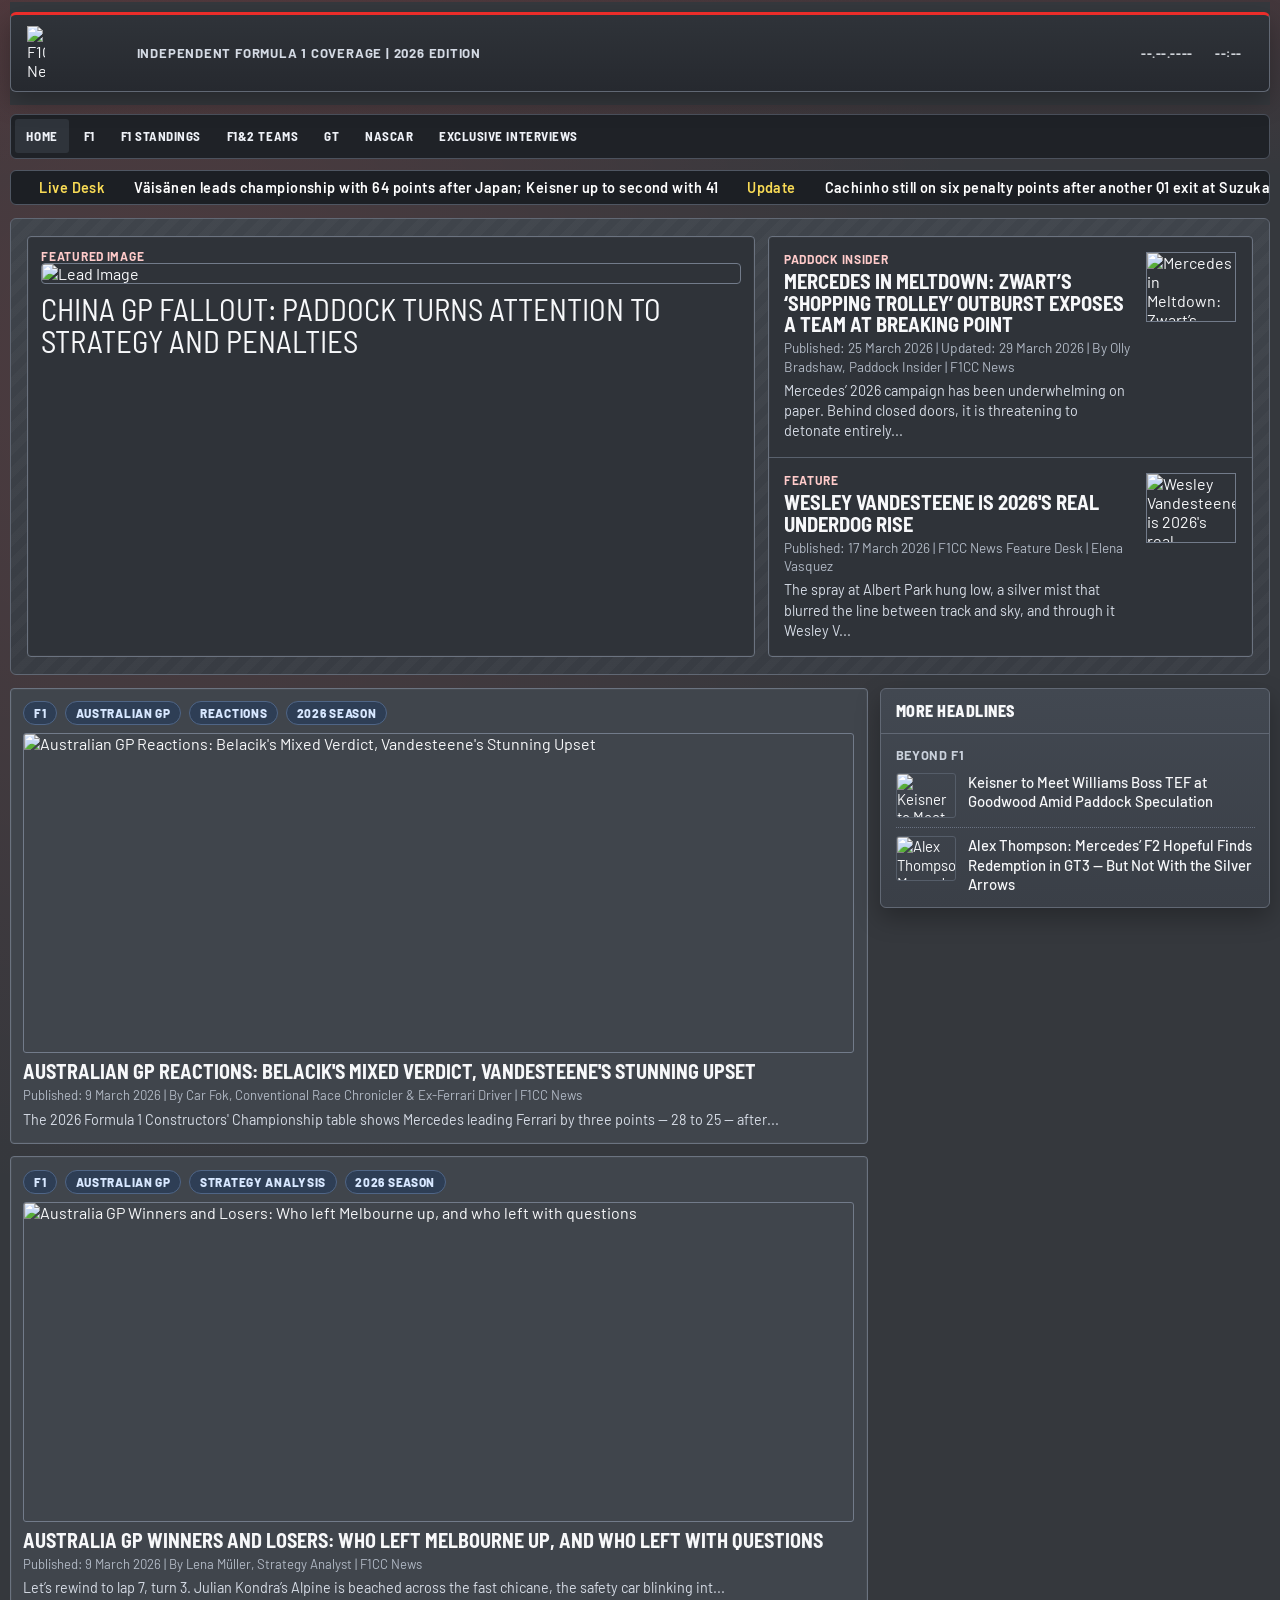
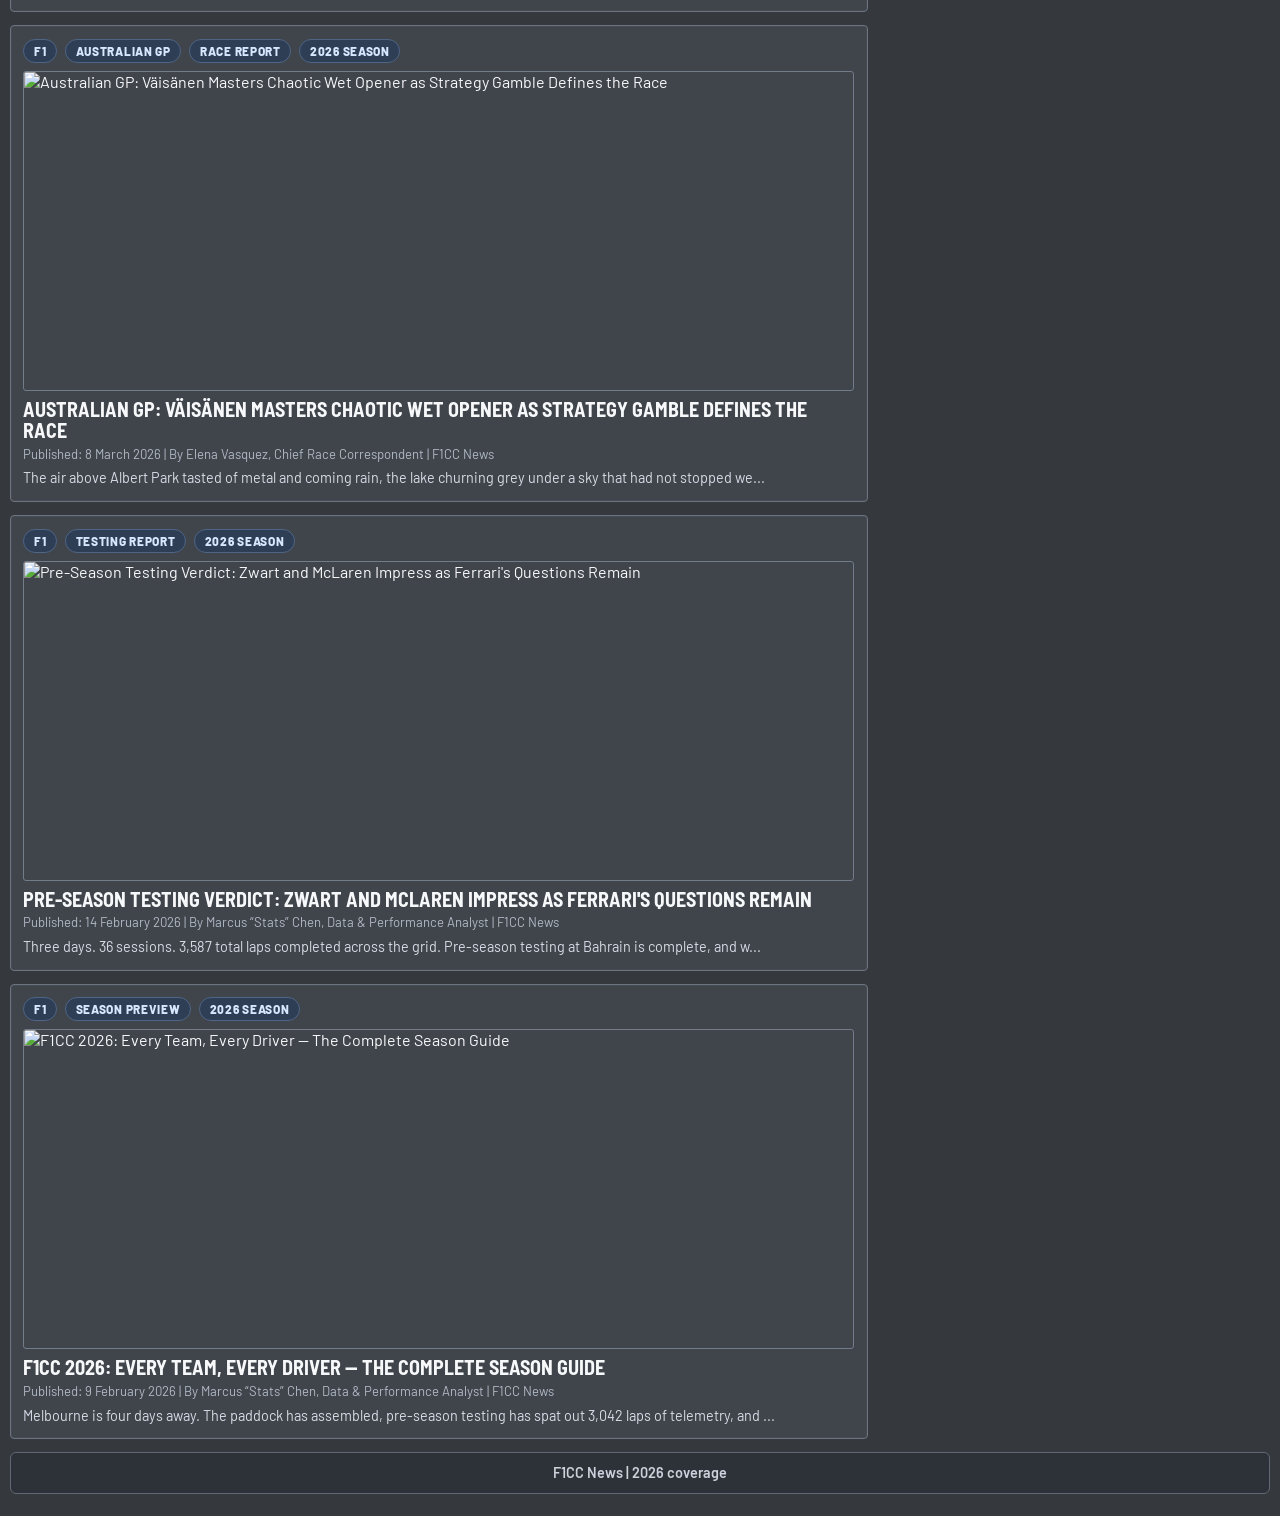
==== commit d732f3da: "Update index.html" ====
--- a/index.html
+++ b/index.html
@@ -51,7 +51,7 @@
 
 		<div class="ticker-wrap" aria-label="news ticker">
 			<div class="ticker">
-<span>Live Desk</span>Väisänen leads championship by 30 points after Shanghai strategy masterclass<span>Update</span>Cachinho now on six penalty points — how serious is the warning for Ferrari?<span>Paddock</span>Goodwood Festival to host star‑studded F1 gathering next weekend<span>Silly Season</span>A chance meeting at Goodwood? Keisner and TEF both on the guest list<span>Live Desk</span>Cachinho receives formal FIA warning after separate China incidents<span>Update</span>Mercedes tension simmers after Zwart's post‑China debrief<span>Paddock</span>Mercedes brings engine upgrades to Suzuka — customer teams set to benefit<span>Silly Season</span>Ferrari's approach to a former champion — and the response that surprised the paddock			</div>
+<span>Live Desk</span>Väisänen leads championship with 64 points after Japan; Keisner up to second with 41<span>Update</span>Cachinho still on six penalty points after another Q1 exit at Suzuka<span>Paddock</span>Mercedes engine upgrade shows promise — but Zwart–Nathanial collision costs both<span>Silly Season</span>Keisner's maiden win puts Audi future in spotlight as bigger teams circle<span>Live Desk</span>Koopman ruled out of Bahrain with back injury; Williams name Hamish Porter as replacement<span>Update</span>Zwart denies 'shopping trolley' remark: 'I would never damage the team'<span>Paddock</span>Goodwood Festival set for star‑studded F1 gathering next weekend<span>Silly Season</span>Keisner–TEF Goodwood meeting under fresh scrutiny after Audi victory		</div>
 		</div>
 
 		<section class="hero" id="hero-container"></section>
